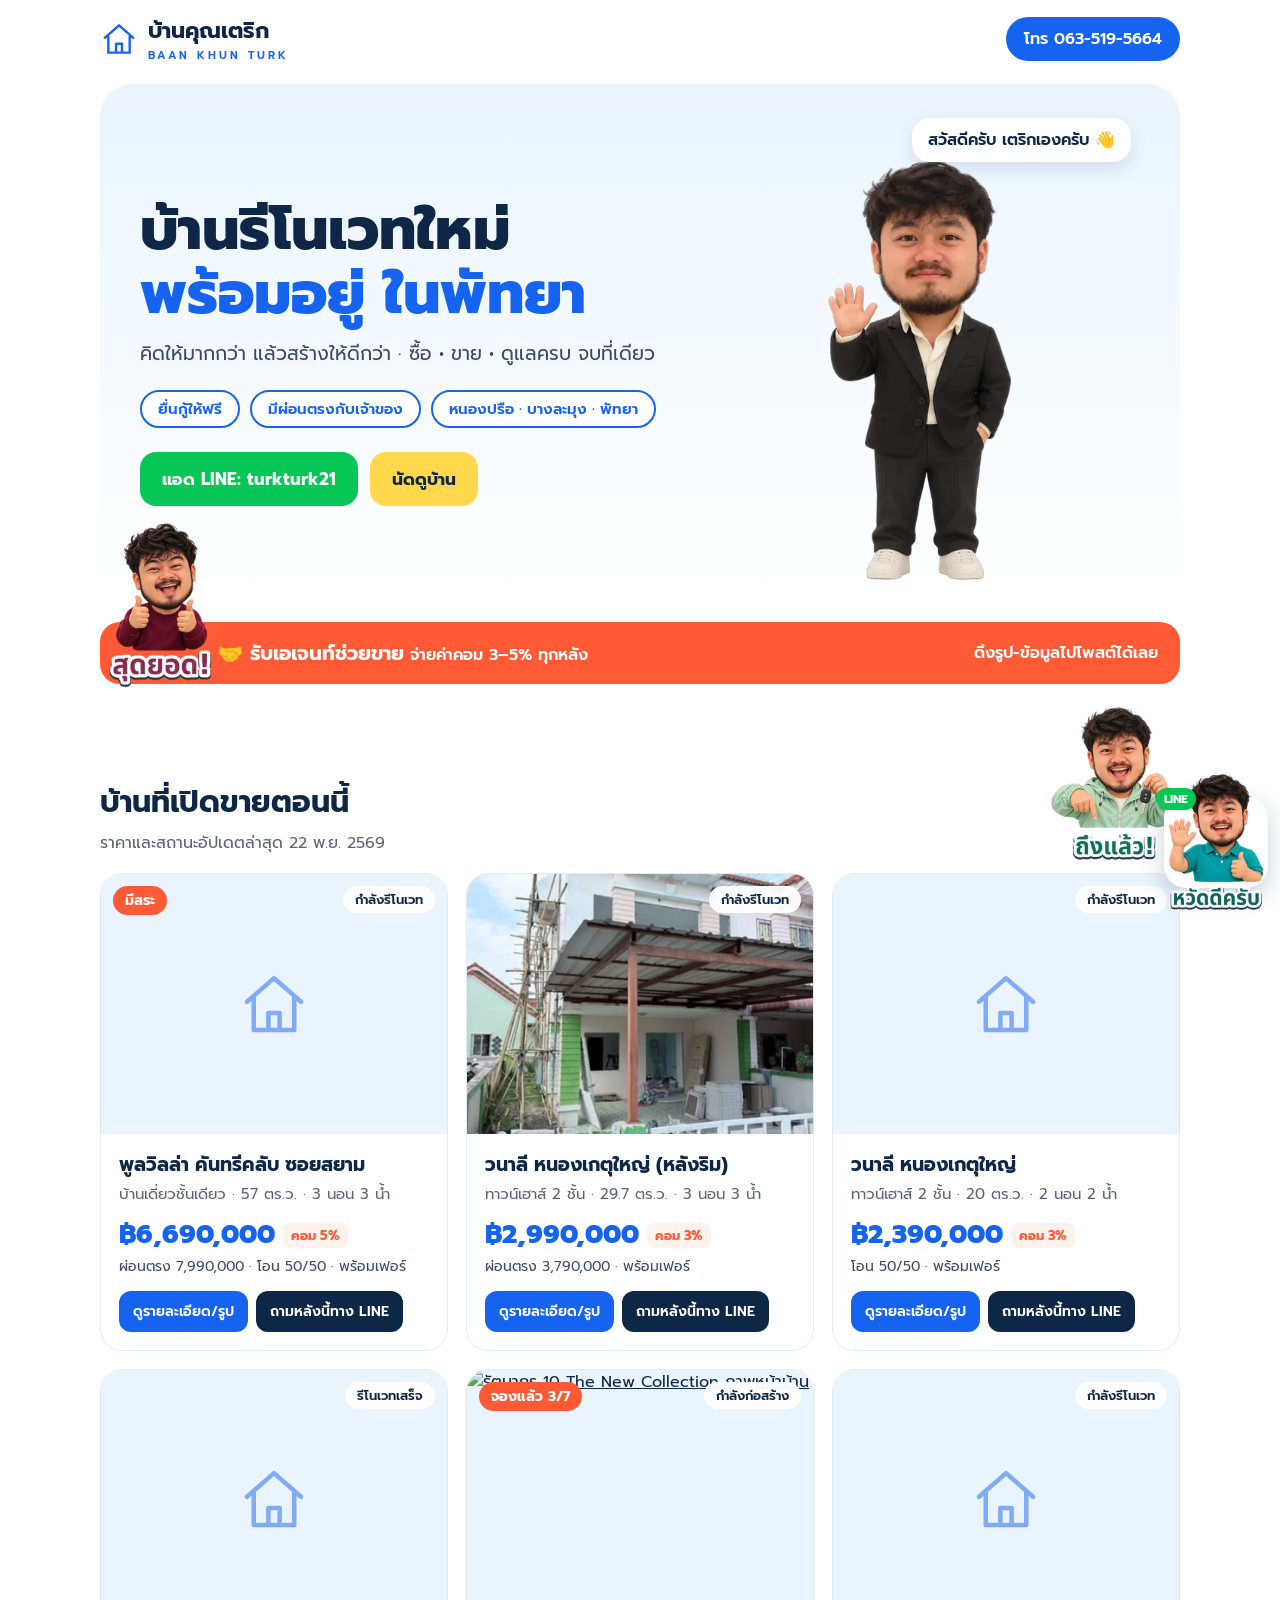
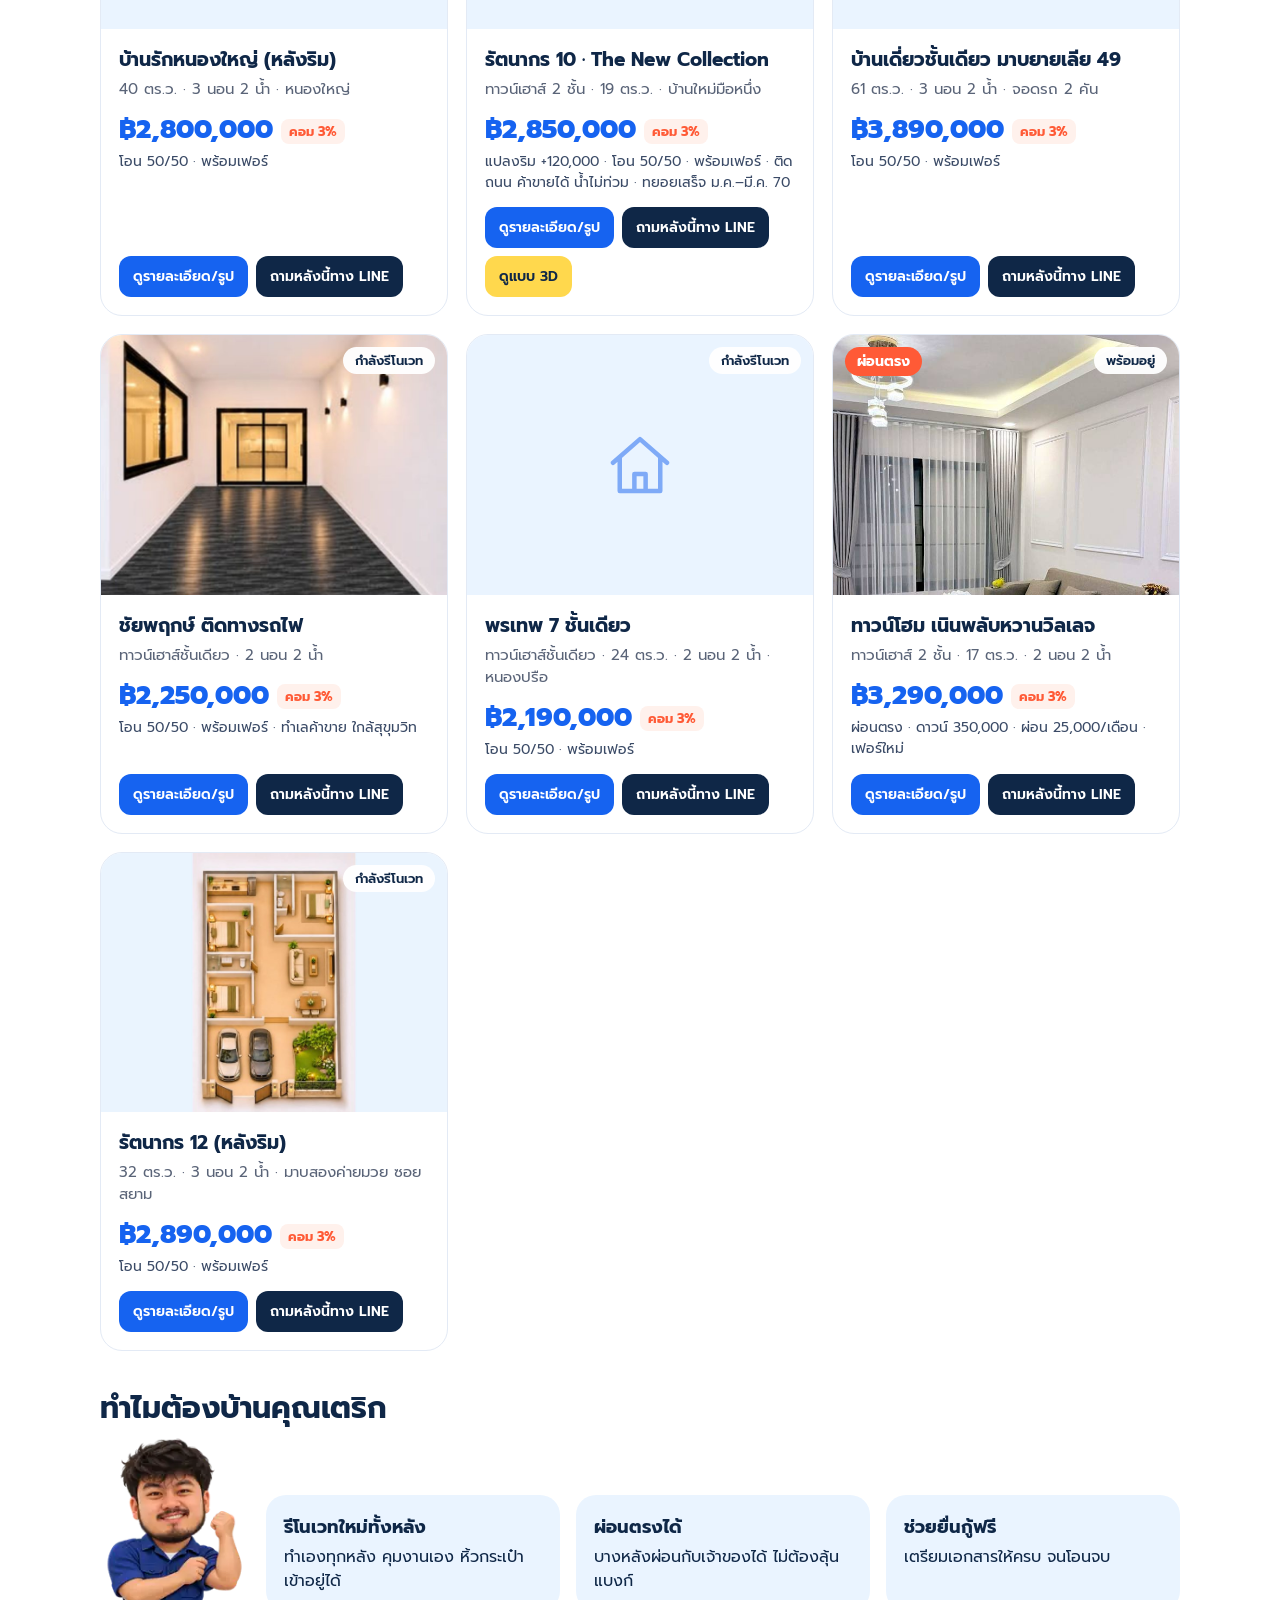
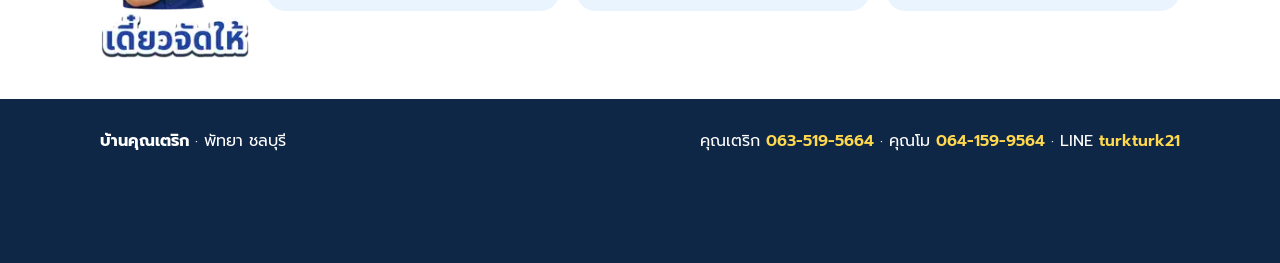
==== index.html @ bec3eb40 "Add files via upload" ====
<!DOCTYPE html>
<html lang="th"><head><meta charset="utf-8"><meta name="viewport" content="width=device-width,initial-scale=1">
<title>บ้านคุณเตริก · บ้านรีโนเวทพร้อมอยู่ พัทยา</title>
<meta name="description" content="บ้านคุณเตริก บ้านรีโนเวทใหม่พร้อมอยู่ พัทยา หนองปรือ บางละมุง รับผ่อนตรงกับเจ้าของ ยื่นกู้ให้ฟรี เอเจนท์คอม 3–5%">
<meta property="og:type" content="website"><meta property="og:site_name" content="บ้านคุณเตริก"><meta property="og:title" content="บ้านคุณเตริก · บ้านรีโนเวทใหม่ พร้อมอยู่ ในพัทยา"><meta property="og:description" content="บ้านรีโนเวทใหม่ พร้อมเฟอร์ หนองปรือ บางละมุง พัทยา · ผ่อนตรงกับเจ้าของได้ · ยื่นกู้ให้ฟรี · เอเจนท์คอม 3–5%"><meta property="og:image" content="https://bankunturk.github.io/og.jpg"><meta property="og:url" content="https://bankunturk.github.io/"><meta name="twitter:card" content="summary_large_image"><link rel="preconnect" href="https://fonts.googleapis.com"><link href="https://fonts.googleapis.com/css2?family=Prompt:wght@400;500;600;700;800&amp;display=swap" rel="stylesheet">
<style>
:root{--blue:#1663F0;--navy:#0F2747;--yellow:#FFD84D;--coral:#FF5A36;--sky:#EAF4FF}
*{box-sizing:border-box}body{margin:0;font-family:Prompt,sans-serif;color:var(--navy);background:#fff}
a{color:inherit}
.wrap{max-width:1120px;margin:0 auto;padding:0 20px}
header.top{display:flex;align-items:center;justify-content:space-between;padding:14px 0;gap:12px}
.logo{display:flex;align-items:center;gap:10px;font-weight:700;font-size:22px;text-decoration:none}.logo svg{width:38px;height:38px;color:var(--blue)}
.logo small{display:block;font-size:11px;letter-spacing:3px;color:var(--blue);font-weight:600}
.call{background:var(--blue);color:#fff;text-decoration:none;padding:10px 18px;border-radius:999px;font-weight:600;white-space:nowrap}
.hero{background:linear-gradient(180deg,var(--sky),#fff);border-radius:32px;display:grid;grid-template-columns:1.1fr .9fr;align-items:center;gap:20px;padding:40px 40px 20px;margin-top:6px;overflow:hidden}
.hero h1{font-size:clamp(34px,5vw,58px);line-height:1.1;margin:0 0 14px;font-weight:800}.hero h1 span{color:var(--blue)}
.hero p.lead{font-size:19px;margin:0 0 22px;color:#3A4A66}
.pills{display:flex;flex-wrap:wrap;gap:10px;margin-bottom:24px}.pills span{background:#fff;border:2px solid var(--blue);color:var(--blue);border-radius:999px;padding:6px 16px;font-weight:600;font-size:15px}
.cta{display:flex;flex-wrap:wrap;gap:12px}
.cta a{text-decoration:none;font-weight:700;border-radius:16px;padding:14px 22px;font-size:17px}
.cta .line{background:#06C755;color:#fff}.cta .tel{background:var(--yellow);color:var(--navy)}
.mascot-box{display:flex;justify-content:center;position:relative;padding-top:36px}
.mascot{height:min(420px,80vw);width:auto;transform-origin:50% 90%;animation:bob 3.2s ease-in-out infinite}
.bubble{position:absolute;z-index:2;top:-6px;right:2%;background:#fff;border-radius:18px;padding:10px 16px;font-weight:600;box-shadow:0 6px 18px rgba(15,39,71,.12)}
@keyframes bob{0%,100%{transform:translateY(0) rotate(0)}50%{transform:translateY(-8px) rotate(-1.5deg)}}
@media (prefers-reduced-motion:reduce){.mascot{animation:none}}
.agent{margin:22px 0;background:var(--coral);color:#fff;border-radius:20px;padding:16px 22px;display:flex;flex-wrap:wrap;gap:10px;justify-content:space-between;align-items:center;font-weight:600}
.agent b{font-size:20px}
h2{font-size:30px;margin:34px 0 6px}.muted{color:#5A6478;margin:0 0 18px}
.grid{display:grid;grid-template-columns:repeat(auto-fill,minmax(260px,1fr));gap:18px}
.card{border:1px solid #E3EAF5;border-radius:22px;overflow:hidden;background:#fff;display:flex;flex-direction:column}
.pic{position:relative;aspect-ratio:4/3;background:var(--sky)}.pic img{width:100%;height:100%;object-fit:cover;display:block}
.ph{width:100%;height:100%;display:flex;align-items:center;justify-content:center;color:var(--blue)}.ph svg{width:72px;opacity:.5}
.tag{position:absolute;left:12px;top:12px;background:var(--coral);color:#fff;font-weight:700;border-radius:999px;padding:4px 12px;font-size:14px}
.st{position:absolute;right:12px;top:12px;background:rgba(255,255,255,.95);font-weight:600;border-radius:999px;padding:4px 12px;font-size:13px}
.body{padding:16px 18px 18px;display:flex;flex-direction:column;flex:1}
.body h3{margin:0 0 4px;font-size:19px}.spec{margin:0;color:#5A6478;font-size:15px}
.price{margin:10px 0 0;font-size:26px;font-weight:800;color:var(--blue)}.sub{margin:2px 0 14px;font-size:14px;color:#3A4A66}
.acts{margin-top:auto;display:flex;gap:8px;flex-wrap:wrap}
.acts a{text-decoration:none;font-weight:600;font-size:14px;border-radius:12px;padding:10px 14px}
.b1{background:var(--navy);color:#fff}.b2{background:var(--yellow);color:var(--navy)}
.why{display:grid;grid-template-columns:repeat(auto-fit,minmax(220px,1fr));gap:16px;margin-top:10px}
.why div{background:var(--sky);border-radius:20px;padding:18px}.why b{display:block;font-size:18px;margin-bottom:4px}
footer{margin:40px 0 0;background:var(--navy);color:#fff;padding:30px 0}footer .wrap{display:flex;flex-wrap:wrap;justify-content:space-between;gap:16px}
footer a{color:var(--yellow);text-decoration:none;font-weight:600}
@media (max-width:760px){.hero{grid-template-columns:1fr;padding:28px 20px 10px;text-align:center}.pills,.cta{justify-content:center}.mascot-box{order:-1}.mascot{height:300px}.bubble{right:0;top:0}.call{padding:8px 14px}}
.stk{display:block;height:auto}
.agent{position:relative;padding-left:118px}.agent .stk{position:absolute;left:8px;bottom:-4px;width:104px}
.h2row{display:flex;align-items:flex-end;justify-content:space-between;gap:12px}.h2row .stk{width:130px;margin-bottom:12px}
.whyrow{display:grid;grid-template-columns:150px 1fr;align-items:center;gap:16px}.whyrow .stk{width:150px}
.buddy{position:fixed;right:12px;bottom:12px;z-index:50;width:104px;height:92px;border-radius:22px;background:#fff;box-shadow:0 8px 24px rgba(15,39,71,.22);display:flex;align-items:center;justify-content:center;text-decoration:none}
.buddy img{position:absolute;width:96px;opacity:0;transform:scale(.6);transition:opacity .3s,transform .35s cubic-bezier(.3,1.6,.5,1)}.buddy img.on{opacity:1;transform:scale(1)}
.buddy::after{content:"LINE";position:absolute;top:-8px;left:-8px;background:#06C755;color:#fff;font-weight:700;font-size:12px;border-radius:999px;padding:2px 8px}
@media (max-width:760px){.agent{padding-left:96px}.agent .stk{width:84px}.h2row .stk{width:92px}.h2row h2{font-size:26px}.whyrow{grid-template-columns:1fr}.whyrow .stk{width:120px;margin:0 auto}.buddy{width:88px;height:78px}.buddy img{width:80px}}
@media (prefers-reduced-motion:reduce){.buddy img{transition:none}}
footer{padding-bottom:110px}
.com{display:inline-block;margin-left:8px;vertical-align:middle;background:#FFF1EC;color:var(--coral);font-size:13px;font-weight:700;border-radius:8px;padding:3px 8px}

.piclink{display:block;color:inherit}.card h3 a{text-decoration:none}.card h3 a:hover{color:var(--blue)}.b3{background:var(--blue);color:#fff}
</style></head>
<body>
<div class="wrap">
<header class="top"><a class="logo" href="#"><svg viewBox="0 0 64 64" aria-hidden="true"><path d="M8 30 L32 9 L56 30 M14 25 V55 H50 V25 M27 55 V40 H37 V55" fill="none" stroke="currentColor" stroke-width="4" stroke-linejoin="round" stroke-linecap="round"></path></svg><span>บ้านคุณเตริก<small>BAAN KHUN TURK</small></span></a><a class="call" href="tel:0635195664">โทร 063-519-5664</a></header>
<section class="hero">
 <div>
  <h1>บ้านรีโนเวทใหม่<br><span>พร้อมอยู่ ในพัทยา</span></h1>
  <p class="lead">คิดให้มากกว่า แล้วสร้างให้ดีกว่า · ซื้อ • ขาย • ดูแลครบ จบที่เดียว</p>
  <div class="pills"><span>ยื่นกู้ให้ฟรี</span><span>มีผ่อนตรงกับเจ้าของ</span><span>หนองปรือ · บางละมุง · พัทยา</span></div>
  <div class="cta"><a class="line" href="https://line.me/ti/p/~turkturk21" target="_blank" rel="noopener">แอด LINE: turkturk21</a><a class="tel" href="tel:0635195664">นัดดูบ้าน</a></div>
 </div>
 <div class="mascot-box"><span class="bubble">สวัสดีครับ เตริกเองครับ 👋</span><img class="mascot" src="turk.webp" alt="น้องเตริก มาสคอตบ้านคุณเตริก โบกมือทักทาย" width="313" height="720"></div>
</section>
<div class="agent"><img class="stk" src="stk15.webp" alt="น้องเตริก ยกนิ้ว สุดยอด"><span><b>🤝 รับเอเจนท์ช่วยขาย</b> จ่ายค่าคอม 3–5% ทุกหลัง</span><span>ดึงรูป-ข้อมูลไปโพสต์ได้เลย</span></div>
<div class="h2row" id="list"><div><h2>บ้านที่เปิดขายตอนนี้</h2><p class="muted">ราคาและสถานะอัปเดตล่าสุด 22 พ.ย. 2569</p></div><img class="stk" src="stk06.webp" alt="น้องเตริก ถือกุญแจบ้าน"></div>
<div class="grid">
<article class="card"><a href="house-poolvilla-siam.html" class="piclink" aria-label="ดูรายละเอียด พูลวิลล่า คันทรีคลับ ซอยสยาม"><div class="pic"><div class="ph"><svg viewBox="0 0 64 64" aria-hidden="true"><path d="M8 30 L32 9 L56 30 M14 25 V55 H50 V25 M27 55 V40 H37 V55" fill="none" stroke="currentColor" stroke-width="4" stroke-linejoin="round" stroke-linecap="round"></path></svg></div><span class="tag">มีสระ</span><span class="st">กำลังรีโนเวท</span></div></a><div class="body"><h3><a href="house-poolvilla-siam.html">พูลวิลล่า คันทรีคลับ ซอยสยาม</a></h3><p class="spec">บ้านเดี่ยวชั้นเดียว · 57 ตร.ว. · 3 นอน 3 น้ำ</p><p class="price">฿6,690,000<span class="com">คอม 5%</span></p><p class="sub">ผ่อนตรง 7,990,000 · โอน 50/50 · พร้อมเฟอร์</p><div class="acts"><a class="b3" href="house-poolvilla-siam.html">ดูรายละเอียด/รูป</a><a class="b1" href="https://line.me/ti/p/~turkturk21" target="_blank" rel="noopener">ถามหลังนี้ทาง LINE</a></div></div></article>
<article class="card"><a href="house-wanali-rim.html" class="piclink" aria-label="ดูรายละเอียด วนาลี หนองเกตุใหญ่ (หลังริม)"><div class="pic"><img src="h-wanali.jpg" alt="วนาลี หลังริม หน้าบ้าน" loading="lazy"><span class="st">กำลังรีโนเวท</span></div></a><div class="body"><h3><a href="house-wanali-rim.html">วนาลี หนองเกตุใหญ่ (หลังริม)</a></h3><p class="spec">ทาวน์เฮาส์ 2 ชั้น · 29.7 ตร.ว. · 3 นอน 3 น้ำ</p><p class="price">฿2,990,000<span class="com">คอม 3%</span></p><p class="sub">ผ่อนตรง 3,790,000 · พร้อมเฟอร์</p><div class="acts"><a class="b3" href="house-wanali-rim.html">ดูรายละเอียด/รูป</a><a class="b1" href="https://line.me/ti/p/~turkturk21" target="_blank" rel="noopener">ถามหลังนี้ทาง LINE</a></div></div></article>
<article class="card"><a href="house-wanali-20.html" class="piclink" aria-label="ดูรายละเอียด วนาลี หนองเกตุใหญ่"><div class="pic"><div class="ph"><svg viewBox="0 0 64 64" aria-hidden="true"><path d="M8 30 L32 9 L56 30 M14 25 V55 H50 V25 M27 55 V40 H37 V55" fill="none" stroke="currentColor" stroke-width="4" stroke-linejoin="round" stroke-linecap="round"></path></svg></div><span class="st">กำลังรีโนเวท</span></div></a><div class="body"><h3><a href="house-wanali-20.html">วนาลี หนองเกตุใหญ่</a></h3><p class="spec">ทาวน์เฮาส์ 2 ชั้น · 20 ตร.ว. · 2 นอน 2 น้ำ</p><p class="price">฿2,390,000<span class="com">คอม 3%</span></p><p class="sub">โอน 50/50 · พร้อมเฟอร์</p><div class="acts"><a class="b3" href="house-wanali-20.html">ดูรายละเอียด/รูป</a><a class="b1" href="https://line.me/ti/p/~turkturk21" target="_blank" rel="noopener">ถามหลังนี้ทาง LINE</a></div></div></article>
<article class="card"><a href="house-raknongyai.html" class="piclink" aria-label="ดูรายละเอียด บ้านรักหนองใหญ่ (หลังริม)"><div class="pic"><div class="ph"><svg viewBox="0 0 64 64" aria-hidden="true"><path d="M8 30 L32 9 L56 30 M14 25 V55 H50 V25 M27 55 V40 H37 V55" fill="none" stroke="currentColor" stroke-width="4" stroke-linejoin="round" stroke-linecap="round"></path></svg></div><span class="st">รีโนเวทเสร็จ</span></div></a><div class="body"><h3><a href="house-raknongyai.html">บ้านรักหนองใหญ่ (หลังริม)</a></h3><p class="spec">40 ตร.ว. · 3 นอน 2 น้ำ · หนองใหญ่</p><p class="price">฿2,800,000<span class="com">คอม 3%</span></p><p class="sub">โอน 50/50 · พร้อมเฟอร์</p><div class="acts"><a class="b3" href="house-raknongyai.html">ดูรายละเอียด/รูป</a><a class="b1" href="https://line.me/ti/p/~turkturk21" target="_blank" rel="noopener">ถามหลังนี้ทาง LINE</a></div></div></article>
<article class="card"><a href="house-rk10.html" class="piclink" aria-label="ดูรายละเอียด รัตนากร 10 · The New Collection"><div class="pic"><img src="https://bankunturk.github.io/-Rk10TheNewCollectionbyTurk/renders/exterior-approved/front.jpg" alt="รัตนากร 10 The New Collection ภาพหน้าบ้าน" loading="lazy"><span class="tag">จองแล้ว 3/7</span><span class="st">กำลังก่อสร้าง</span></div></a><div class="body"><h3><a href="house-rk10.html">รัตนากร 10 · The New Collection</a></h3><p class="spec">ทาวน์เฮาส์ 2 ชั้น · 19 ตร.ว. · บ้านใหม่มือหนึ่ง</p><p class="price">฿2,850,000<span class="com">คอม 3%</span></p><p class="sub">แปลงริม +120,000 · โอน 50/50 · พร้อมเฟอร์ · ติดถนน ค้าขายได้ น้ำไม่ท่วม · ทยอยเสร็จ ม.ค.–มี.ค. 70</p><div class="acts"><a class="b3" href="house-rk10.html">ดูรายละเอียด/รูป</a><a class="b1" href="https://line.me/ti/p/~turkturk21" target="_blank" rel="noopener">ถามหลังนี้ทาง LINE</a><a class="b2" href="https://bankunturk.github.io/-Rk10TheNewCollectionbyTurk/present.html" target="_blank" rel="noopener">ดูแบบ 3D</a></div></div></article>
<article class="card"><a href="house-maab49.html" class="piclink" aria-label="ดูรายละเอียด บ้านเดี่ยวชั้นเดียว มาบยายเลีย 49"><div class="pic"><div class="ph"><svg viewBox="0 0 64 64" aria-hidden="true"><path d="M8 30 L32 9 L56 30 M14 25 V55 H50 V25 M27 55 V40 H37 V55" fill="none" stroke="currentColor" stroke-width="4" stroke-linejoin="round" stroke-linecap="round"></path></svg></div><span class="st">กำลังรีโนเวท</span></div></a><div class="body"><h3><a href="house-maab49.html">บ้านเดี่ยวชั้นเดียว มาบยายเลีย 49</a></h3><p class="spec">61 ตร.ว. · 3 นอน 2 น้ำ · จอดรถ 2 คัน</p><p class="price">฿3,890,000<span class="com">คอม 3%</span></p><p class="sub">โอน 50/50 · พร้อมเฟอร์</p><div class="acts"><a class="b3" href="house-maab49.html">ดูรายละเอียด/รูป</a><a class="b1" href="https://line.me/ti/p/~turkturk21" target="_blank" rel="noopener">ถามหลังนี้ทาง LINE</a></div></div></article>
<article class="card"><a href="house-chaiyaphruek.html" class="piclink" aria-label="ดูรายละเอียด ชัยพฤกษ์ ติดทางรถไฟ"><div class="pic"><img src="h-chai.jpg" alt="ชัยพฤกษ์ ภายในบ้านรีโนเวทใหม่" loading="lazy"><span class="st">กำลังรีโนเวท</span></div></a><div class="body"><h3><a href="house-chaiyaphruek.html">ชัยพฤกษ์ ติดทางรถไฟ</a></h3><p class="spec">ทาวน์เฮาส์ชั้นเดียว · 2 นอน 2 น้ำ</p><p class="price">฿2,250,000<span class="com">คอม 3%</span></p><p class="sub">โอน 50/50 · พร้อมเฟอร์ · ทำเลค้าขาย ใกล้สุขุมวิท</p><div class="acts"><a class="b3" href="house-chaiyaphruek.html">ดูรายละเอียด/รูป</a><a class="b1" href="https://line.me/ti/p/~turkturk21" target="_blank" rel="noopener">ถามหลังนี้ทาง LINE</a></div></div></article>
<article class="card"><a href="house-pornthep7.html" class="piclink" aria-label="ดูรายละเอียด พรเทพ 7 ชั้นเดียว"><div class="pic"><div class="ph"><svg viewBox="0 0 64 64" aria-hidden="true"><path d="M8 30 L32 9 L56 30 M14 25 V55 H50 V25 M27 55 V40 H37 V55" fill="none" stroke="currentColor" stroke-width="4" stroke-linejoin="round" stroke-linecap="round"></path></svg></div><span class="st">กำลังรีโนเวท</span></div></a><div class="body"><h3><a href="house-pornthep7.html">พรเทพ 7 ชั้นเดียว</a></h3><p class="spec">ทาวน์เฮาส์ชั้นเดียว · 24 ตร.ว. · 2 นอน 2 น้ำ · หนองปรือ</p><p class="price">฿2,190,000<span class="com">คอม 3%</span></p><p class="sub">โอน 50/50 · พร้อมเฟอร์</p><div class="acts"><a class="b3" href="house-pornthep7.html">ดูรายละเอียด/รูป</a><a class="b1" href="https://line.me/ti/p/~turkturk21" target="_blank" rel="noopener">ถามหลังนี้ทาง LINE</a></div></div></article>
<article class="card"><a href="house-noenplubwan.html" class="piclink" aria-label="ดูรายละเอียด ทาวน์โฮม เนินพลับหวานวิลเลจ"><div class="pic"><img src="dome.jpg" alt="ทาวน์โฮม เนินพลับหวานวิลเลจ" loading="lazy"><span class="tag">ผ่อนตรง</span><span class="st">พร้อมอยู่</span></div></a><div class="body"><h3><a href="house-noenplubwan.html">ทาวน์โฮม เนินพลับหวานวิลเลจ</a></h3><p class="spec">ทาวน์เฮาส์ 2 ชั้น · 17 ตร.ว. · 2 นอน 2 น้ำ</p><p class="price">฿3,290,000<span class="com">คอม 3%</span></p><p class="sub">ผ่อนตรง · ดาวน์ 350,000 · ผ่อน 25,000/เดือน · เฟอร์ใหม่</p><div class="acts"><a class="b3" href="house-noenplubwan.html">ดูรายละเอียด/รูป</a><a class="b1" href="https://line.me/ti/p/~turkturk21" target="_blank" rel="noopener">ถามหลังนี้ทาง LINE</a></div></div></article>
<article class="card"><a href="house-rk12.html" class="piclink" aria-label="ดูรายละเอียด รัตนากร 12 (หลังริม)"><div class="pic"><img src="h-rk12.jpg" alt="รัตนากร 12 แปลนบ้าน 3D" loading="lazy"><span class="st">กำลังรีโนเวท</span></div></a><div class="body"><h3><a href="house-rk12.html">รัตนากร 12 (หลังริม)</a></h3><p class="spec">32 ตร.ว. · 3 นอน 2 น้ำ · มาบสองค่ายมวย ซอยสยาม</p><p class="price">฿2,890,000<span class="com">คอม 3%</span></p><p class="sub">โอน 50/50 · พร้อมเฟอร์</p><div class="acts"><a class="b3" href="house-rk12.html">ดูรายละเอียด/รูป</a><a class="b1" href="https://line.me/ti/p/~turkturk21" target="_blank" rel="noopener">ถามหลังนี้ทาง LINE</a></div></div></article>
</div>
<h2>ทำไมต้องบ้านคุณเตริก</h2>
<div class="whyrow"><img class="stk" src="stk14.webp" alt="น้องเตริก เดี๋ยวจัดให้"><div class="why"><div><b>รีโนเวทใหม่ทั้งหลัง</b>ทำเองทุกหลัง คุมงานเอง หิ้วกระเป๋าเข้าอยู่ได้</div><div><b>ผ่อนตรงได้</b>บางหลังผ่อนกับเจ้าของได้ ไม่ต้องลุ้นแบงก์</div><div><b>ช่วยยื่นกู้ฟรี</b>เตรียมเอกสารให้ครบ จนโอนจบ</div></div></div>
</div>
<footer><div class="wrap"><span><b>บ้านคุณเตริก</b> · พัทยา ชลบุรี</span><span>คุณเตริก <a href="tel:0635195664">063-519-5664</a> · คุณโม <a href="tel:0641599564">064-159-9564</a> · LINE <a href="https://line.me/ti/p/~turkturk21" target="_blank" rel="noopener">turkturk21</a></span></div></footer>
<a class="buddy" href="https://line.me/ti/p/~turkturk21" target="_blank" rel="noopener" aria-label="แชท LINE กับคุณเตริก"><img class="on" src="stk01.webp" alt=""><img src="stk02.webp" alt=""><img src="stk09.webp" alt=""><img src="stk03.webp" alt=""></a>
<script>(()=>{const im=[...document.querySelectorAll('.buddy img')];let i=0;if(matchMedia('(prefers-reduced-motion:reduce)').matches)return;setInterval(()=>{im[i].classList.remove('on');i=(i+1)%im.length;im[i].classList.add('on')},3200)})();</script>
</body></html>
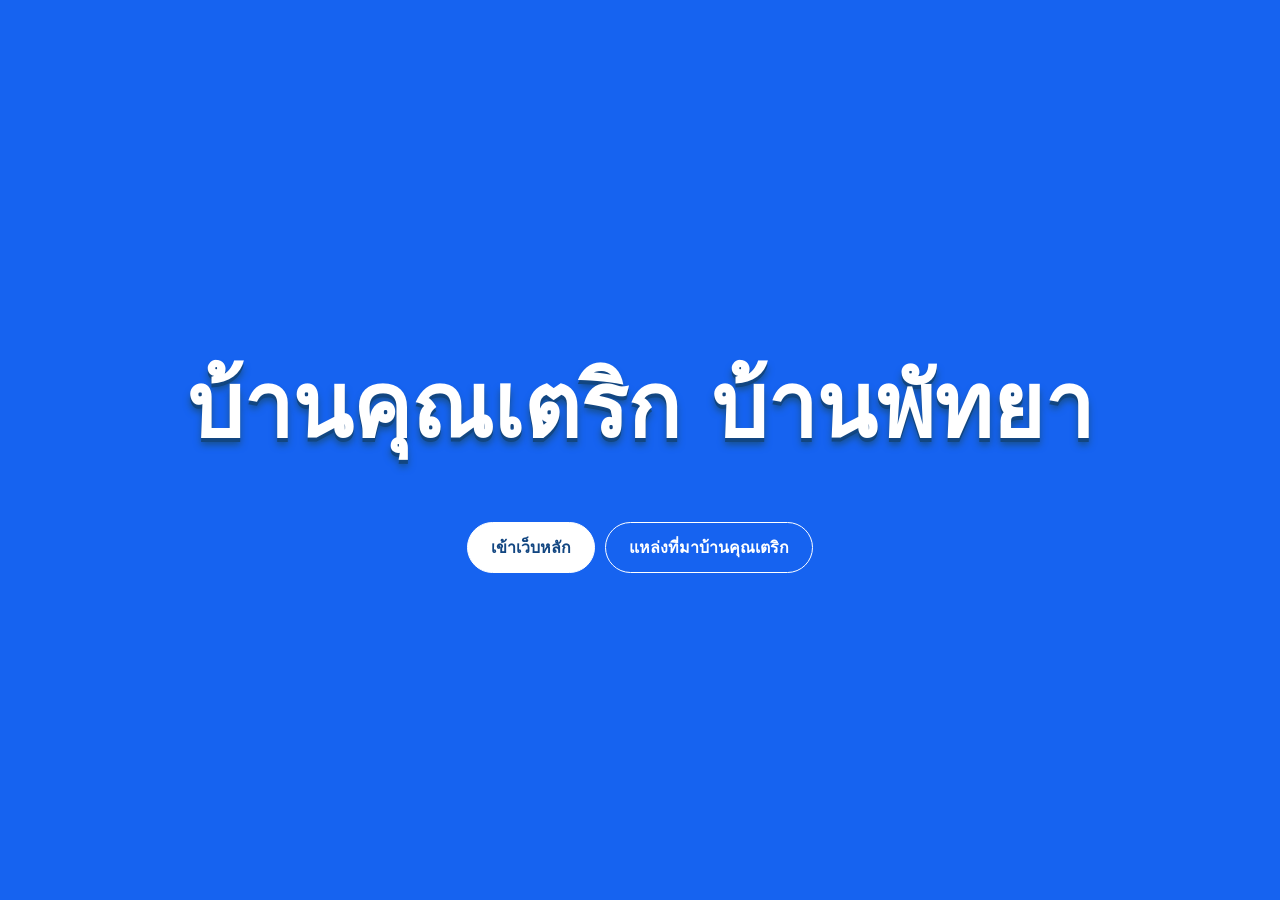
==== commit 1086dc77: "Add files via upload" ====
--- a/index.html
+++ b/index.html
@@ -1,93 +1 @@
-<!DOCTYPE html>
-<html lang="th"><head><meta charset="utf-8"><meta name="viewport" content="width=device-width,initial-scale=1">
-<title>บ้านคุณเตริก · บ้านรีโนเวทพร้อมอยู่ พัทยา</title>
-<meta name="description" content="บ้านคุณเตริก บ้านรีโนเวทใหม่พร้อมอยู่ พัทยา หนองปรือ บางละมุง รับผ่อนตรงกับเจ้าของ ยื่นกู้ให้ฟรี เอเจนท์คอม 3–5%">
-<meta property="og:type" content="website"><meta property="og:site_name" content="บ้านคุณเตริก"><meta property="og:title" content="บ้านคุณเตริก · บ้านรีโนเวทใหม่ พร้อมอยู่ ในพัทยา"><meta property="og:description" content="บ้านรีโนเวทใหม่ พร้อมเฟอร์ หนองปรือ บางละมุง พัทยา · ผ่อนตรงกับเจ้าของได้ · ยื่นกู้ให้ฟรี · เอเจนท์คอม 3–5%"><meta property="og:image" content="https://bankunturk.github.io/og.jpg"><meta property="og:url" content="https://bankunturk.github.io/"><meta name="twitter:card" content="summary_large_image"><link rel="preconnect" href="https://fonts.googleapis.com"><link href="https://fonts.googleapis.com/css2?family=Prompt:wght@400;500;600;700;800&amp;display=swap" rel="stylesheet">
-<style>
-:root{--blue:#1663F0;--navy:#0F2747;--yellow:#FFD84D;--coral:#FF5A36;--sky:#EAF4FF}
-*{box-sizing:border-box}body{margin:0;font-family:Prompt,sans-serif;color:var(--navy);background:#fff}
-a{color:inherit}
-.wrap{max-width:1120px;margin:0 auto;padding:0 20px}
-header.top{display:flex;align-items:center;justify-content:space-between;padding:14px 0;gap:12px}
-.logo{display:flex;align-items:center;gap:10px;font-weight:700;font-size:22px;text-decoration:none}.logo svg{width:38px;height:38px;color:var(--blue)}
-.logo small{display:block;font-size:11px;letter-spacing:3px;color:var(--blue);font-weight:600}
-.call{background:var(--blue);color:#fff;text-decoration:none;padding:10px 18px;border-radius:999px;font-weight:600;white-space:nowrap}
-.hero{background:linear-gradient(180deg,var(--sky),#fff);border-radius:32px;display:grid;grid-template-columns:1.1fr .9fr;align-items:center;gap:20px;padding:40px 40px 20px;margin-top:6px;overflow:hidden}
-.hero h1{font-size:clamp(34px,5vw,58px);line-height:1.1;margin:0 0 14px;font-weight:800}.hero h1 span{color:var(--blue)}
-.hero p.lead{font-size:19px;margin:0 0 22px;color:#3A4A66}
-.pills{display:flex;flex-wrap:wrap;gap:10px;margin-bottom:24px}.pills span{background:#fff;border:2px solid var(--blue);color:var(--blue);border-radius:999px;padding:6px 16px;font-weight:600;font-size:15px}
-.cta{display:flex;flex-wrap:wrap;gap:12px}
-.cta a{text-decoration:none;font-weight:700;border-radius:16px;padding:14px 22px;font-size:17px}
-.cta .line{background:#06C755;color:#fff}.cta .tel{background:var(--yellow);color:var(--navy)}
-.mascot-box{display:flex;justify-content:center;position:relative;padding-top:36px}
-.mascot{height:min(420px,80vw);width:auto;transform-origin:50% 90%;animation:bob 3.2s ease-in-out infinite}
-.bubble{position:absolute;z-index:2;top:-6px;right:2%;background:#fff;border-radius:18px;padding:10px 16px;font-weight:600;box-shadow:0 6px 18px rgba(15,39,71,.12)}
-@keyframes bob{0%,100%{transform:translateY(0) rotate(0)}50%{transform:translateY(-8px) rotate(-1.5deg)}}
-@media (prefers-reduced-motion:reduce){.mascot{animation:none}}
-.agent{margin:22px 0;background:var(--coral);color:#fff;border-radius:20px;padding:16px 22px;display:flex;flex-wrap:wrap;gap:10px;justify-content:space-between;align-items:center;font-weight:600}
-.agent b{font-size:20px}
-h2{font-size:30px;margin:34px 0 6px}.muted{color:#5A6478;margin:0 0 18px}
-.grid{display:grid;grid-template-columns:repeat(auto-fill,minmax(260px,1fr));gap:18px}
-.card{border:1px solid #E3EAF5;border-radius:22px;overflow:hidden;background:#fff;display:flex;flex-direction:column}
-.pic{position:relative;aspect-ratio:4/3;background:var(--sky)}.pic img{width:100%;height:100%;object-fit:cover;display:block}
-.ph{width:100%;height:100%;display:flex;align-items:center;justify-content:center;color:var(--blue)}.ph svg{width:72px;opacity:.5}
-.tag{position:absolute;left:12px;top:12px;background:var(--coral);color:#fff;font-weight:700;border-radius:999px;padding:4px 12px;font-size:14px}
-.st{position:absolute;right:12px;top:12px;background:rgba(255,255,255,.95);font-weight:600;border-radius:999px;padding:4px 12px;font-size:13px}
-.body{padding:16px 18px 18px;display:flex;flex-direction:column;flex:1}
-.body h3{margin:0 0 4px;font-size:19px}.spec{margin:0;color:#5A6478;font-size:15px}
-.price{margin:10px 0 0;font-size:26px;font-weight:800;color:var(--blue)}.sub{margin:2px 0 14px;font-size:14px;color:#3A4A66}
-.acts{margin-top:auto;display:flex;gap:8px;flex-wrap:wrap}
-.acts a{text-decoration:none;font-weight:600;font-size:14px;border-radius:12px;padding:10px 14px}
-.b1{background:var(--navy);color:#fff}.b2{background:var(--yellow);color:var(--navy)}
-.why{display:grid;grid-template-columns:repeat(auto-fit,minmax(220px,1fr));gap:16px;margin-top:10px}
-.why div{background:var(--sky);border-radius:20px;padding:18px}.why b{display:block;font-size:18px;margin-bottom:4px}
-footer{margin:40px 0 0;background:var(--navy);color:#fff;padding:30px 0}footer .wrap{display:flex;flex-wrap:wrap;justify-content:space-between;gap:16px}
-footer a{color:var(--yellow);text-decoration:none;font-weight:600}
-@media (max-width:760px){.hero{grid-template-columns:1fr;padding:28px 20px 10px;text-align:center}.pills,.cta{justify-content:center}.mascot-box{order:-1}.mascot{height:300px}.bubble{right:0;top:0}.call{padding:8px 14px}}
-.stk{display:block;height:auto}
-.agent{position:relative;padding-left:118px}.agent .stk{position:absolute;left:8px;bottom:-4px;width:104px}
-.h2row{display:flex;align-items:flex-end;justify-content:space-between;gap:12px}.h2row .stk{width:130px;margin-bottom:12px}
-.whyrow{display:grid;grid-template-columns:150px 1fr;align-items:center;gap:16px}.whyrow .stk{width:150px}
-.buddy{position:fixed;right:12px;bottom:12px;z-index:50;width:104px;height:92px;border-radius:22px;background:#fff;box-shadow:0 8px 24px rgba(15,39,71,.22);display:flex;align-items:center;justify-content:center;text-decoration:none}
-.buddy img{position:absolute;width:96px;opacity:0;transform:scale(.6);transition:opacity .3s,transform .35s cubic-bezier(.3,1.6,.5,1)}.buddy img.on{opacity:1;transform:scale(1)}
-.buddy::after{content:"LINE";position:absolute;top:-8px;left:-8px;background:#06C755;color:#fff;font-weight:700;font-size:12px;border-radius:999px;padding:2px 8px}
-@media (max-width:760px){.agent{padding-left:96px}.agent .stk{width:84px}.h2row .stk{width:92px}.h2row h2{font-size:26px}.whyrow{grid-template-columns:1fr}.whyrow .stk{width:120px;margin:0 auto}.buddy{width:88px;height:78px}.buddy img{width:80px}}
-@media (prefers-reduced-motion:reduce){.buddy img{transition:none}}
-footer{padding-bottom:110px}
-.com{display:inline-block;margin-left:8px;vertical-align:middle;background:#FFF1EC;color:var(--coral);font-size:13px;font-weight:700;border-radius:8px;padding:3px 8px}
-
-.piclink{display:block;color:inherit}.card h3 a{text-decoration:none}.card h3 a:hover{color:var(--blue)}.b3{background:var(--blue);color:#fff}
-</style></head>
-<body>
-<div class="wrap">
-<header class="top"><a class="logo" href="#"><svg viewBox="0 0 64 64" aria-hidden="true"><path d="M8 30 L32 9 L56 30 M14 25 V55 H50 V25 M27 55 V40 H37 V55" fill="none" stroke="currentColor" stroke-width="4" stroke-linejoin="round" stroke-linecap="round"></path></svg><span>บ้านคุณเตริก<small>BAAN KHUN TURK</small></span></a><a class="call" href="tel:0635195664">โทร 063-519-5664</a></header>
-<section class="hero">
- <div>
-  <h1>บ้านรีโนเวทใหม่<br><span>พร้อมอยู่ ในพัทยา</span></h1>
-  <p class="lead">คิดให้มากกว่า แล้วสร้างให้ดีกว่า · ซื้อ • ขาย • ดูแลครบ จบที่เดียว</p>
-  <div class="pills"><span>ยื่นกู้ให้ฟรี</span><span>มีผ่อนตรงกับเจ้าของ</span><span>หนองปรือ · บางละมุง · พัทยา</span></div>
-  <div class="cta"><a class="line" href="https://line.me/ti/p/~turkturk21" target="_blank" rel="noopener">แอด LINE: turkturk21</a><a class="tel" href="tel:0635195664">นัดดูบ้าน</a></div>
- </div>
- <div class="mascot-box"><span class="bubble">สวัสดีครับ เตริกเองครับ 👋</span><img class="mascot" src="turk.webp" alt="น้องเตริก มาสคอตบ้านคุณเตริก โบกมือทักทาย" width="313" height="720"></div>
-</section>
-<div class="agent"><img class="stk" src="stk15.webp" alt="น้องเตริก ยกนิ้ว สุดยอด"><span><b>🤝 รับเอเจนท์ช่วยขาย</b> จ่ายค่าคอม 3–5% ทุกหลัง</span><span>ดึงรูป-ข้อมูลไปโพสต์ได้เลย</span></div>
-<div class="h2row" id="list"><div><h2>บ้านที่เปิดขายตอนนี้</h2><p class="muted">ราคาและสถานะอัปเดตล่าสุด 22 พ.ย. 2569</p></div><img class="stk" src="stk06.webp" alt="น้องเตริก ถือกุญแจบ้าน"></div>
-<div class="grid">
-<article class="card"><a href="house-poolvilla-siam.html" class="piclink" aria-label="ดูรายละเอียด พูลวิลล่า คันทรีคลับ ซอยสยาม"><div class="pic"><div class="ph"><svg viewBox="0 0 64 64" aria-hidden="true"><path d="M8 30 L32 9 L56 30 M14 25 V55 H50 V25 M27 55 V40 H37 V55" fill="none" stroke="currentColor" stroke-width="4" stroke-linejoin="round" stroke-linecap="round"></path></svg></div><span class="tag">มีสระ</span><span class="st">กำลังรีโนเวท</span></div></a><div class="body"><h3><a href="house-poolvilla-siam.html">พูลวิลล่า คันทรีคลับ ซอยสยาม</a></h3><p class="spec">บ้านเดี่ยวชั้นเดียว · 57 ตร.ว. · 3 นอน 3 น้ำ</p><p class="price">฿6,690,000<span class="com">คอม 5%</span></p><p class="sub">ผ่อนตรง 7,990,000 · โอน 50/50 · พร้อมเฟอร์</p><div class="acts"><a class="b3" href="house-poolvilla-siam.html">ดูรายละเอียด/รูป</a><a class="b1" href="https://line.me/ti/p/~turkturk21" target="_blank" rel="noopener">ถามหลังนี้ทาง LINE</a></div></div></article>
-<article class="card"><a href="house-wanali-rim.html" class="piclink" aria-label="ดูรายละเอียด วนาลี หนองเกตุใหญ่ (หลังริม)"><div class="pic"><img src="h-wanali.jpg" alt="วนาลี หลังริม หน้าบ้าน" loading="lazy"><span class="st">กำลังรีโนเวท</span></div></a><div class="body"><h3><a href="house-wanali-rim.html">วนาลี หนองเกตุใหญ่ (หลังริม)</a></h3><p class="spec">ทาวน์เฮาส์ 2 ชั้น · 29.7 ตร.ว. · 3 นอน 3 น้ำ</p><p class="price">฿2,990,000<span class="com">คอม 3%</span></p><p class="sub">ผ่อนตรง 3,790,000 · พร้อมเฟอร์</p><div class="acts"><a class="b3" href="house-wanali-rim.html">ดูรายละเอียด/รูป</a><a class="b1" href="https://line.me/ti/p/~turkturk21" target="_blank" rel="noopener">ถามหลังนี้ทาง LINE</a></div></div></article>
-<article class="card"><a href="house-wanali-20.html" class="piclink" aria-label="ดูรายละเอียด วนาลี หนองเกตุใหญ่"><div class="pic"><div class="ph"><svg viewBox="0 0 64 64" aria-hidden="true"><path d="M8 30 L32 9 L56 30 M14 25 V55 H50 V25 M27 55 V40 H37 V55" fill="none" stroke="currentColor" stroke-width="4" stroke-linejoin="round" stroke-linecap="round"></path></svg></div><span class="st">กำลังรีโนเวท</span></div></a><div class="body"><h3><a href="house-wanali-20.html">วนาลี หนองเกตุใหญ่</a></h3><p class="spec">ทาวน์เฮาส์ 2 ชั้น · 20 ตร.ว. · 2 นอน 2 น้ำ</p><p class="price">฿2,390,000<span class="com">คอม 3%</span></p><p class="sub">โอน 50/50 · พร้อมเฟอร์</p><div class="acts"><a class="b3" href="house-wanali-20.html">ดูรายละเอียด/รูป</a><a class="b1" href="https://line.me/ti/p/~turkturk21" target="_blank" rel="noopener">ถามหลังนี้ทาง LINE</a></div></div></article>
-<article class="card"><a href="house-raknongyai.html" class="piclink" aria-label="ดูรายละเอียด บ้านรักหนองใหญ่ (หลังริม)"><div class="pic"><div class="ph"><svg viewBox="0 0 64 64" aria-hidden="true"><path d="M8 30 L32 9 L56 30 M14 25 V55 H50 V25 M27 55 V40 H37 V55" fill="none" stroke="currentColor" stroke-width="4" stroke-linejoin="round" stroke-linecap="round"></path></svg></div><span class="st">รีโนเวทเสร็จ</span></div></a><div class="body"><h3><a href="house-raknongyai.html">บ้านรักหนองใหญ่ (หลังริม)</a></h3><p class="spec">40 ตร.ว. · 3 นอน 2 น้ำ · หนองใหญ่</p><p class="price">฿2,800,000<span class="com">คอม 3%</span></p><p class="sub">โอน 50/50 · พร้อมเฟอร์</p><div class="acts"><a class="b3" href="house-raknongyai.html">ดูรายละเอียด/รูป</a><a class="b1" href="https://line.me/ti/p/~turkturk21" target="_blank" rel="noopener">ถามหลังนี้ทาง LINE</a></div></div></article>
-<article class="card"><a href="house-rk10.html" class="piclink" aria-label="ดูรายละเอียด รัตนากร 10 · The New Collection"><div class="pic"><img src="https://bankunturk.github.io/-Rk10TheNewCollectionbyTurk/renders/exterior-approved/front.jpg" alt="รัตนากร 10 The New Collection ภาพหน้าบ้าน" loading="lazy"><span class="tag">จองแล้ว 3/7</span><span class="st">กำลังก่อสร้าง</span></div></a><div class="body"><h3><a href="house-rk10.html">รัตนากร 10 · The New Collection</a></h3><p class="spec">ทาวน์เฮาส์ 2 ชั้น · 19 ตร.ว. · บ้านใหม่มือหนึ่ง</p><p class="price">฿2,850,000<span class="com">คอม 3%</span></p><p class="sub">แปลงริม +120,000 · โอน 50/50 · พร้อมเฟอร์ · ติดถนน ค้าขายได้ น้ำไม่ท่วม · ทยอยเสร็จ ม.ค.–มี.ค. 70</p><div class="acts"><a class="b3" href="house-rk10.html">ดูรายละเอียด/รูป</a><a class="b1" href="https://line.me/ti/p/~turkturk21" target="_blank" rel="noopener">ถามหลังนี้ทาง LINE</a><a class="b2" href="https://bankunturk.github.io/-Rk10TheNewCollectionbyTurk/present.html" target="_blank" rel="noopener">ดูแบบ 3D</a></div></div></article>
-<article class="card"><a href="house-maab49.html" class="piclink" aria-label="ดูรายละเอียด บ้านเดี่ยวชั้นเดียว มาบยายเลีย 49"><div class="pic"><div class="ph"><svg viewBox="0 0 64 64" aria-hidden="true"><path d="M8 30 L32 9 L56 30 M14 25 V55 H50 V25 M27 55 V40 H37 V55" fill="none" stroke="currentColor" stroke-width="4" stroke-linejoin="round" stroke-linecap="round"></path></svg></div><span class="st">กำลังรีโนเวท</span></div></a><div class="body"><h3><a href="house-maab49.html">บ้านเดี่ยวชั้นเดียว มาบยายเลีย 49</a></h3><p class="spec">61 ตร.ว. · 3 นอน 2 น้ำ · จอดรถ 2 คัน</p><p class="price">฿3,890,000<span class="com">คอม 3%</span></p><p class="sub">โอน 50/50 · พร้อมเฟอร์</p><div class="acts"><a class="b3" href="house-maab49.html">ดูรายละเอียด/รูป</a><a class="b1" href="https://line.me/ti/p/~turkturk21" target="_blank" rel="noopener">ถามหลังนี้ทาง LINE</a></div></div></article>
-<article class="card"><a href="house-chaiyaphruek.html" class="piclink" aria-label="ดูรายละเอียด ชัยพฤกษ์ ติดทางรถไฟ"><div class="pic"><img src="h-chai.jpg" alt="ชัยพฤกษ์ ภายในบ้านรีโนเวทใหม่" loading="lazy"><span class="st">กำลังรีโนเวท</span></div></a><div class="body"><h3><a href="house-chaiyaphruek.html">ชัยพฤกษ์ ติดทางรถไฟ</a></h3><p class="spec">ทาวน์เฮาส์ชั้นเดียว · 2 นอน 2 น้ำ</p><p class="price">฿2,250,000<span class="com">คอม 3%</span></p><p class="sub">โอน 50/50 · พร้อมเฟอร์ · ทำเลค้าขาย ใกล้สุขุมวิท</p><div class="acts"><a class="b3" href="house-chaiyaphruek.html">ดูรายละเอียด/รูป</a><a class="b1" href="https://line.me/ti/p/~turkturk21" target="_blank" rel="noopener">ถามหลังนี้ทาง LINE</a></div></div></article>
-<article class="card"><a href="house-pornthep7.html" class="piclink" aria-label="ดูรายละเอียด พรเทพ 7 ชั้นเดียว"><div class="pic"><div class="ph"><svg viewBox="0 0 64 64" aria-hidden="true"><path d="M8 30 L32 9 L56 30 M14 25 V55 H50 V25 M27 55 V40 H37 V55" fill="none" stroke="currentColor" stroke-width="4" stroke-linejoin="round" stroke-linecap="round"></path></svg></div><span class="st">กำลังรีโนเวท</span></div></a><div class="body"><h3><a href="house-pornthep7.html">พรเทพ 7 ชั้นเดียว</a></h3><p class="spec">ทาวน์เฮาส์ชั้นเดียว · 24 ตร.ว. · 2 นอน 2 น้ำ · หนองปรือ</p><p class="price">฿2,190,000<span class="com">คอม 3%</span></p><p class="sub">โอน 50/50 · พร้อมเฟอร์</p><div class="acts"><a class="b3" href="house-pornthep7.html">ดูรายละเอียด/รูป</a><a class="b1" href="https://line.me/ti/p/~turkturk21" target="_blank" rel="noopener">ถามหลังนี้ทาง LINE</a></div></div></article>
-<article class="card"><a href="house-noenplubwan.html" class="piclink" aria-label="ดูรายละเอียด ทาวน์โฮม เนินพลับหวานวิลเลจ"><div class="pic"><img src="dome.jpg" alt="ทาวน์โฮม เนินพลับหวานวิลเลจ" loading="lazy"><span class="tag">ผ่อนตรง</span><span class="st">พร้อมอยู่</span></div></a><div class="body"><h3><a href="house-noenplubwan.html">ทาวน์โฮม เนินพลับหวานวิลเลจ</a></h3><p class="spec">ทาวน์เฮาส์ 2 ชั้น · 17 ตร.ว. · 2 นอน 2 น้ำ</p><p class="price">฿3,290,000<span class="com">คอม 3%</span></p><p class="sub">ผ่อนตรง · ดาวน์ 350,000 · ผ่อน 25,000/เดือน · เฟอร์ใหม่</p><div class="acts"><a class="b3" href="house-noenplubwan.html">ดูรายละเอียด/รูป</a><a class="b1" href="https://line.me/ti/p/~turkturk21" target="_blank" rel="noopener">ถามหลังนี้ทาง LINE</a></div></div></article>
-<article class="card"><a href="house-rk12.html" class="piclink" aria-label="ดูรายละเอียด รัตนากร 12 (หลังริม)"><div class="pic"><img src="h-rk12.jpg" alt="รัตนากร 12 แปลนบ้าน 3D" loading="lazy"><span class="st">กำลังรีโนเวท</span></div></a><div class="body"><h3><a href="house-rk12.html">รัตนากร 12 (หลังริม)</a></h3><p class="spec">32 ตร.ว. · 3 นอน 2 น้ำ · มาบสองค่ายมวย ซอยสยาม</p><p class="price">฿2,890,000<span class="com">คอม 3%</span></p><p class="sub">โอน 50/50 · พร้อมเฟอร์</p><div class="acts"><a class="b3" href="house-rk12.html">ดูรายละเอียด/รูป</a><a class="b1" href="https://line.me/ti/p/~turkturk21" target="_blank" rel="noopener">ถามหลังนี้ทาง LINE</a></div></div></article>
-</div>
-<h2>ทำไมต้องบ้านคุณเตริก</h2>
-<div class="whyrow"><img class="stk" src="stk14.webp" alt="น้องเตริก เดี๋ยวจัดให้"><div class="why"><div><b>รีโนเวทใหม่ทั้งหลัง</b>ทำเองทุกหลัง คุมงานเอง หิ้วกระเป๋าเข้าอยู่ได้</div><div><b>ผ่อนตรงได้</b>บางหลังผ่อนกับเจ้าของได้ ไม่ต้องลุ้นแบงก์</div><div><b>ช่วยยื่นกู้ฟรี</b>เตรียมเอกสารให้ครบ จนโอนจบ</div></div></div>
-</div>
-<footer><div class="wrap"><span><b>บ้านคุณเตริก</b> · พัทยา ชลบุรี</span><span>คุณเตริก <a href="tel:0635195664">063-519-5664</a> · คุณโม <a href="tel:0641599564">064-159-9564</a> · LINE <a href="https://line.me/ti/p/~turkturk21" target="_blank" rel="noopener">turkturk21</a></span></div></footer>
-<a class="buddy" href="https://line.me/ti/p/~turkturk21" target="_blank" rel="noopener" aria-label="แชท LINE กับคุณเตริก"><img class="on" src="stk01.webp" alt=""><img src="stk02.webp" alt=""><img src="stk09.webp" alt=""><img src="stk03.webp" alt=""></a>
-<script>(()=>{const im=[...document.querySelectorAll('.buddy img')];let i=0;if(matchMedia('(prefers-reduced-motion:reduce)').matches)return;setInterval(()=>{im[i].classList.remove('on');i=(i+1)%im.length;im[i].classList.add('on')},3200)})();</script>
-</body></html>+<!doctype html><html lang="th"><meta charset="utf-8"><meta name="viewport" content="width=device-width,initial-scale=1"><title>บ้านคุณเตริก · ยินดีต้อนรับ</title><meta name="description" content="บ้านคุณเตริก บ้านรีโนเวทและบ้านใหม่ พัทยา หนองปรือ บางละมุง ผ่อนตรงกับเจ้าของได้ ยื่นกู้ฟรี"><meta property="og:type" content="website"><meta property="og:site_name" content="บ้านคุณเตริก"><meta property="og:title" content="บ้านคุณเตริก · บ้านรีโนเวทใหม่ พร้อมอยู่ ในพัทยา"><meta property="og:description" content="บ้านรีโนเวทใหม่ พร้อมเฟอร์ หนองปรือ บางละมุง พัทยา · ผ่อนตรงกับเจ้าของได้ · ยื่นกู้ให้ฟรี · เอเจนท์คอม 3–5%"><meta property="og:image" content="https://bankunturk.github.io/og.jpg"><meta property="og:url" content="https://bankunturk.github.io/"><meta name="twitter:card" content="summary_large_image"><link rel="stylesheet" href="welcome.css?v=5"><script>if(['#list','#agents','#contact'].includes(location.hash))location.replace('homes.html'+location.hash)</script><main class="welcome"><div class="stage" aria-hidden="true"><div class="turk"><img id="portrait" src="turk.webp" alt=""><canvas id="motion" width="283" height="560" hidden></canvas></div></div><section class="greeting"><h1>บ้านคุณเตริก</h1><p>คิดให้มากกว่า แล้วสร้างให้ดีกว่า</p><nav><a class="primary" href="homes.html">เข้าเว็บหลัก</a><a href="story.html">แหล่งที่มาบ้านคุณเตริก</a></nav></section><div class="wash" aria-hidden="true"></div><section class="closing"><h2 class="brand-dance"><span>บ้านคุณเตริก</span> <span>บ้านพัทยา</span></h2><nav aria-label="ไปต่อ"><a class="primary" href="homes.html">เข้าเว็บหลัก</a><a href="story.html">แหล่งที่มาบ้านคุณเตริก</a></nav></section></main><script src="welcome-motion.js?v=3"></script></html>
--- a/welcome.css
+++ b/welcome.css
@@ -0,0 +1,28 @@
+*{box-sizing:border-box}body{margin:0;color:#12334b;font-family:system-ui,sans-serif;background:#f9f8f4}.welcome{min-height:100svh;display:flex;flex-direction:column;align-items:center;justify-content:center;padding:18px 18px max(28px,env(safe-area-inset-bottom));background:radial-gradient(ellipse at 50% 37%,#fff 0,#f2f8fb 42%,#daebf2 100%);text-align:center}.stage{height:clamp(220px,52svh,540px);position:relative;display:flex;justify-content:center}.turk{height:100%;aspect-ratio:243/560;position:relative;filter:drop-shadow(0 8px 6px #20374821)}.turk img{position:absolute;inset:0;width:100%;height:100%}.turk canvas{position:absolute;top:0;left:-8.23%;width:116.46%;height:100%}.turk [hidden]{display:none}.heart,.house{position:absolute;top:0;left:0;font:normal clamp(36px,7svh,72px)/1 system-ui;pointer-events:none;opacity:0}.house{left:14%;top:22%;opacity:1;transform:translate(-50%,-50%)}.playing .heart{animation:pocket-heart 3.8s both}.playing .house{animation:palm-house 3.8s both}.playing{animation:lean 3.8s both;transform-origin:50% 98%}@keyframes lean{0%,100%{transform:none}30%{transform:rotate(2deg) scaleY(.985)}66%{transform:rotate(-2deg)}}@keyframes pocket-heart{0%,23%{left:76%;top:47%;opacity:0;transform:translate(-50%,-50%) scale(.1)}35%{left:70%;top:45%;opacity:1;transform:translate(-50%,-50%) scale(.28)}65%{left:13%;top:23%;opacity:1;transform:translate(-50%,-50%) scale(1.12)}78%{left:14%;top:22%;opacity:1;transform:translate(-50%,-50%) scale(1.35)}88%,100%{left:14%;top:22%;opacity:0;transform:translate(-50%,-50%) scale(1.25)}}@keyframes palm-house{0%,77%{opacity:0;transform:translate(-50%,-50%) scale(.65)}94%{opacity:1;transform:translate(-50%,-50%) scale(1.26)}100%{opacity:1;transform:translate(-50%,-50%) scale(1.16)}}.greeting h1,.story h1{font-size:clamp(42px,7vw,82px);letter-spacing:-.045em;line-height:1.2;margin:12px 0 4px}.greeting p{font-size:clamp(17px,2vw,24px);margin:0 0 24px}.greeting{animation:appear 3.2s both}nav{display:flex;justify-content:center;flex-wrap:wrap;gap:10px}nav a,.story a{display:inline-block;padding:12px 23px;color:#173c56;border:1px solid #9aaeb7;background:#fff;border-radius:30px;font-weight:650;text-decoration:none}nav .primary{color:white;background:#164e70;border-color:#164e70}a:focus-visible{outline:3px solid #ad6200;outline-offset:3px}@keyframes appear{0%,25%{opacity:.65}100%{opacity:1}}@media(prefers-reduced-motion:reduce){.turk.playing,.playing .heart,.playing .house,.greeting{animation:none}.heart{display:none}}
+.story{max-width:1020px;margin:auto;padding:clamp(22px,5vw,72px)}.spread{display:grid;grid-template-columns:1fr 1fr;align-items:center;gap:6%;margin-top:35px}.story h1{font-size:clamp(36px,5vw,60px)}.story p{font-size:20px;line-height:1.8}.story figure{margin:0}.story figure img{width:100%;border-radius:16px}.story figcaption{margin:8px 0;font-size:16px}@media(max-width:650px){.spread{grid-template-columns:1fr;gap:22px}}
+.welcome{position:relative;isolation:isolate;overflow:hidden}.wash,.closing{display:none}.wash{pointer-events:none;position:fixed;z-index:2;width:440vmax;height:440vmax;background:#1663f0;clip-path:polygon(50% 20%,57% 12%,64% 8%,72% 6%,80% 7%,87% 11%,92% 17%,95% 25%,96% 34%,94% 44%,89% 54%,80% 65%,50% 92%,20% 65%,11% 54%,6% 44%,4% 34%,5% 25%,8% 17%,13% 11%,20% 7%,28% 6%,36% 8%,43% 12%);transform:translate(-50%,-50%) scale(0)}.rolling .wash{display:block;animation:fill-screen 4.8s both}.closing{position:absolute;inset:0;z-index:3;padding:24px;color:white;text-align:center;align-content:center;justify-items:center}.finished .closing{display:grid;animation:arrive .45s ease-out both}.closing h2{margin:0;font-size:clamp(32px,6vw,76px);line-height:1.35;text-wrap:balance}.closing p{font-size:clamp(18px,3vw,30px);margin:12px 0 28px}.closing nav a{border-color:white}.closing nav .primary{background:white;color:#124681}.closing nav a:not(.primary){background:transparent;color:white}@keyframes fill-screen{0%,20%{transform:translate(-50%,-50%) scale(0)}26%{transform:translate(-50%,-50%) scale(.003)}43%{transform:translate(-50%,-50%) scale(.012)}58%{transform:translate(-50%,-50%) scale(.045)}100%{transform:translate(-50%,-50%) scale(1)}}@keyframes arrive{from{opacity:0}to{opacity:1}}@media(prefers-reduced-motion:reduce){.finished .closing{animation:none;background:#1663f0}.rolling .wash{animation:none}}
+
+.closing .brand-dance {
+  margin-bottom: clamp(24px, 4vh, 40px);
+  padding: .15em;
+  font-family: "Thonburi", "Leelawadee UI", system-ui, sans-serif;
+  font-size: clamp(38px, 7.5vw, 88px);
+  font-weight: 850;
+  line-height: 1.5;
+}
+.brand-dance span {
+  display: inline-block;
+  color: #ffffff;
+  text-shadow: 0 .045em #124681, 0 .075em .08em #17508f;
+  transform-origin: center 80%;
+}
+@media (prefers-reduced-motion: no-preference) {
+  .finished .brand-dance span { animation: brand-wiggle 1.85s ease-in-out 2; }
+  .finished .brand-dance span + span { animation-delay: .19s; }
+}
+@keyframes brand-wiggle {
+  0%, 55%, 100% { transform: none; }
+  15% { transform: translateY(-.07em) rotate(-2deg); }
+  32% { transform: translateY(-.025em) rotate(1.6deg); }
+  44% { transform: rotate(-.7deg); }
+}
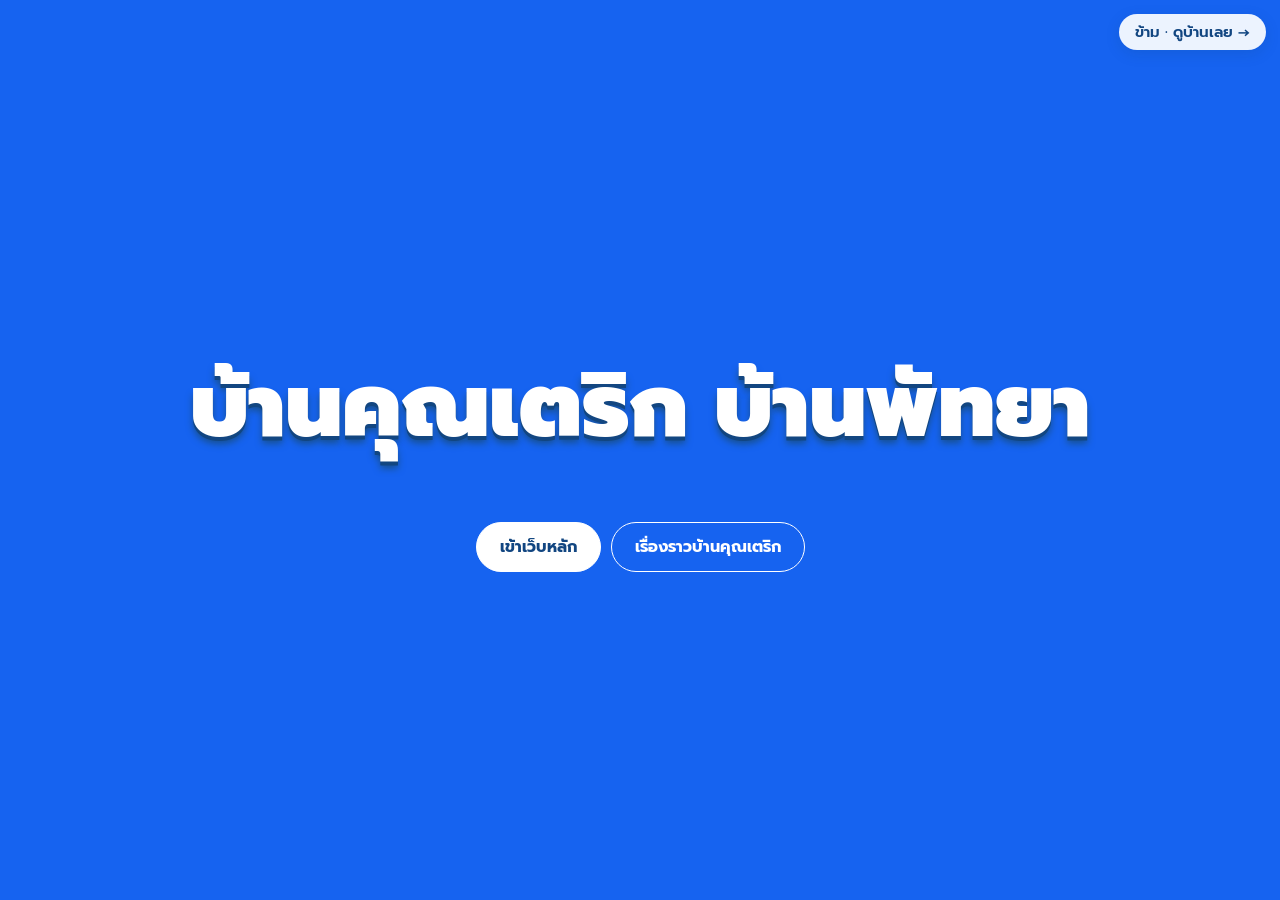
==== commit 132d2e6b: "Add files via upload" ====
--- a/index.html
+++ b/index.html
@@ -1 +1 @@
-<!doctype html><html lang="th"><meta charset="utf-8"><meta name="viewport" content="width=device-width,initial-scale=1"><title>บ้านคุณเตริก · ยินดีต้อนรับ</title><meta name="description" content="บ้านคุณเตริก บ้านรีโนเวทและบ้านใหม่ พัทยา หนองปรือ บางละมุง ผ่อนตรงกับเจ้าของได้ ยื่นกู้ฟรี"><meta property="og:type" content="website"><meta property="og:site_name" content="บ้านคุณเตริก"><meta property="og:title" content="บ้านคุณเตริก · บ้านรีโนเวทใหม่ พร้อมอยู่ ในพัทยา"><meta property="og:description" content="บ้านรีโนเวทใหม่ พร้อมเฟอร์ หนองปรือ บางละมุง พัทยา · ผ่อนตรงกับเจ้าของได้ · ยื่นกู้ให้ฟรี · เอเจนท์คอม 3–5%"><meta property="og:image" content="https://bankunturk.github.io/og.jpg"><meta property="og:url" content="https://bankunturk.github.io/"><meta name="twitter:card" content="summary_large_image"><link rel="stylesheet" href="welcome.css?v=5"><script>if(['#list','#agents','#contact'].includes(location.hash))location.replace('homes.html'+location.hash)</script><main class="welcome"><div class="stage" aria-hidden="true"><div class="turk"><img id="portrait" src="turk.webp" alt=""><canvas id="motion" width="283" height="560" hidden></canvas></div></div><section class="greeting"><h1>บ้านคุณเตริก</h1><p>คิดให้มากกว่า แล้วสร้างให้ดีกว่า</p><nav><a class="primary" href="homes.html">เข้าเว็บหลัก</a><a href="story.html">แหล่งที่มาบ้านคุณเตริก</a></nav></section><div class="wash" aria-hidden="true"></div><section class="closing"><h2 class="brand-dance"><span>บ้านคุณเตริก</span> <span>บ้านพัทยา</span></h2><nav aria-label="ไปต่อ"><a class="primary" href="homes.html">เข้าเว็บหลัก</a><a href="story.html">แหล่งที่มาบ้านคุณเตริก</a></nav></section></main><script src="welcome-motion.js?v=3"></script></html>
+<!doctype html><html lang="th"><meta charset="utf-8"><meta name="viewport" content="width=device-width,initial-scale=1"><title>บ้านคุณเตริก · ยินดีต้อนรับ</title><meta name="description" content="บ้านคุณเตริก บ้านรีโนเวทและบ้านใหม่ พัทยา หนองปรือ บางละมุง ผ่อนตรงกับเจ้าของได้ ยื่นกู้ฟรี"><meta property="og:type" content="website"><meta property="og:site_name" content="บ้านคุณเตริก"><meta property="og:title" content="บ้านคุณเตริก · บ้านรีโนเวทใหม่ พร้อมอยู่ ในพัทยา"><meta property="og:description" content="บ้านรีโนเวทใหม่ พร้อมเฟอร์ หนองปรือ บางละมุง พัทยา · ผ่อนตรงกับเจ้าของได้ · ยื่นกู้ให้ฟรี · เอเจนท์คอม 3–5%"><meta property="og:image" content="https://bankunturk.github.io/og.jpg"><meta property="og:url" content="https://bankunturk.github.io/"><meta name="twitter:card" content="summary_large_image"><link rel="preconnect" href="https://fonts.googleapis.com"><link href="https://fonts.googleapis.com/css2?family=Prompt:wght@500;600;700;800&display=swap" rel="stylesheet"><link rel="stylesheet" href="welcome.css?v=6"><script>if(['#list','#agents','#contact'].includes(location.hash))location.replace('homes.html'+location.hash)</script><a class="skip-intro" href="homes.html">ข้าม · ดูบ้านเลย →</a><main class="welcome"><div class="stage" aria-hidden="true"><div class="turk"><img id="portrait" src="turk.webp" alt=""><canvas id="motion" width="283" height="560" hidden></canvas></div></div><section class="greeting"><h1>บ้านคุณเตริก</h1><p>คิดให้มากกว่า แล้วสร้างให้ดีกว่า</p><nav><a class="primary" href="homes.html">เข้าเว็บหลัก</a><a href="story.html">เรื่องราวบ้านคุณเตริก</a></nav></section><div class="wash" aria-hidden="true"></div><section class="closing"><h2 class="brand-dance"><span>บ้านคุณเตริก</span> <span>บ้านพัทยา</span></h2><nav aria-label="ไปต่อ"><a class="primary" href="homes.html">เข้าเว็บหลัก</a><a href="story.html">เรื่องราวบ้านคุณเตริก</a></nav></section></main><script src="welcome-motion.js?v=3"></script></html>
--- a/welcome.css
+++ b/welcome.css
@@ -1,11 +1,11 @@
-*{box-sizing:border-box}body{margin:0;color:#12334b;font-family:system-ui,sans-serif;background:#f9f8f4}.welcome{min-height:100svh;display:flex;flex-direction:column;align-items:center;justify-content:center;padding:18px 18px max(28px,env(safe-area-inset-bottom));background:radial-gradient(ellipse at 50% 37%,#fff 0,#f2f8fb 42%,#daebf2 100%);text-align:center}.stage{height:clamp(220px,52svh,540px);position:relative;display:flex;justify-content:center}.turk{height:100%;aspect-ratio:243/560;position:relative;filter:drop-shadow(0 8px 6px #20374821)}.turk img{position:absolute;inset:0;width:100%;height:100%}.turk canvas{position:absolute;top:0;left:-8.23%;width:116.46%;height:100%}.turk [hidden]{display:none}.heart,.house{position:absolute;top:0;left:0;font:normal clamp(36px,7svh,72px)/1 system-ui;pointer-events:none;opacity:0}.house{left:14%;top:22%;opacity:1;transform:translate(-50%,-50%)}.playing .heart{animation:pocket-heart 3.8s both}.playing .house{animation:palm-house 3.8s both}.playing{animation:lean 3.8s both;transform-origin:50% 98%}@keyframes lean{0%,100%{transform:none}30%{transform:rotate(2deg) scaleY(.985)}66%{transform:rotate(-2deg)}}@keyframes pocket-heart{0%,23%{left:76%;top:47%;opacity:0;transform:translate(-50%,-50%) scale(.1)}35%{left:70%;top:45%;opacity:1;transform:translate(-50%,-50%) scale(.28)}65%{left:13%;top:23%;opacity:1;transform:translate(-50%,-50%) scale(1.12)}78%{left:14%;top:22%;opacity:1;transform:translate(-50%,-50%) scale(1.35)}88%,100%{left:14%;top:22%;opacity:0;transform:translate(-50%,-50%) scale(1.25)}}@keyframes palm-house{0%,77%{opacity:0;transform:translate(-50%,-50%) scale(.65)}94%{opacity:1;transform:translate(-50%,-50%) scale(1.26)}100%{opacity:1;transform:translate(-50%,-50%) scale(1.16)}}.greeting h1,.story h1{font-size:clamp(42px,7vw,82px);letter-spacing:-.045em;line-height:1.2;margin:12px 0 4px}.greeting p{font-size:clamp(17px,2vw,24px);margin:0 0 24px}.greeting{animation:appear 3.2s both}nav{display:flex;justify-content:center;flex-wrap:wrap;gap:10px}nav a,.story a{display:inline-block;padding:12px 23px;color:#173c56;border:1px solid #9aaeb7;background:#fff;border-radius:30px;font-weight:650;text-decoration:none}nav .primary{color:white;background:#164e70;border-color:#164e70}a:focus-visible{outline:3px solid #ad6200;outline-offset:3px}@keyframes appear{0%,25%{opacity:.65}100%{opacity:1}}@media(prefers-reduced-motion:reduce){.turk.playing,.playing .heart,.playing .house,.greeting{animation:none}.heart{display:none}}
+*{box-sizing:border-box}body{margin:0;color:#12334b;font-family:Prompt,system-ui,sans-serif;background:#f9f8f4}.welcome{min-height:100svh;display:flex;flex-direction:column;align-items:center;justify-content:center;padding:18px 18px max(28px,env(safe-area-inset-bottom));background:radial-gradient(ellipse at 50% 37%,#fff 0,#f2f8fb 42%,#daebf2 100%);text-align:center}.stage{height:clamp(220px,52svh,540px);position:relative;display:flex;justify-content:center}.turk{height:100%;aspect-ratio:243/560;position:relative;filter:drop-shadow(0 8px 6px #20374821)}.turk img{position:absolute;inset:0;width:100%;height:100%}.turk canvas{position:absolute;top:0;left:-8.23%;width:116.46%;height:100%}.turk [hidden]{display:none}.heart,.house{position:absolute;top:0;left:0;font:normal clamp(36px,7svh,72px)/1 system-ui;pointer-events:none;opacity:0}.house{left:14%;top:22%;opacity:1;transform:translate(-50%,-50%)}.playing .heart{animation:pocket-heart 3.8s both}.playing .house{animation:palm-house 3.8s both}.playing{animation:lean 3.8s both;transform-origin:50% 98%}@keyframes lean{0%,100%{transform:none}30%{transform:rotate(2deg) scaleY(.985)}66%{transform:rotate(-2deg)}}@keyframes pocket-heart{0%,23%{left:76%;top:47%;opacity:0;transform:translate(-50%,-50%) scale(.1)}35%{left:70%;top:45%;opacity:1;transform:translate(-50%,-50%) scale(.28)}65%{left:13%;top:23%;opacity:1;transform:translate(-50%,-50%) scale(1.12)}78%{left:14%;top:22%;opacity:1;transform:translate(-50%,-50%) scale(1.35)}88%,100%{left:14%;top:22%;opacity:0;transform:translate(-50%,-50%) scale(1.25)}}@keyframes palm-house{0%,77%{opacity:0;transform:translate(-50%,-50%) scale(.65)}94%{opacity:1;transform:translate(-50%,-50%) scale(1.26)}100%{opacity:1;transform:translate(-50%,-50%) scale(1.16)}}.greeting h1,.story h1{font-size:clamp(42px,7vw,82px);letter-spacing:-.045em;line-height:1.2;margin:12px 0 4px}.greeting p{font-size:clamp(17px,2vw,24px);margin:0 0 24px}.greeting{animation:appear 3.2s both}nav{display:flex;justify-content:center;flex-wrap:wrap;gap:10px}nav a,.story a{display:inline-block;padding:12px 23px;color:#173c56;border:1px solid #9aaeb7;background:#fff;border-radius:30px;font-weight:650;text-decoration:none}nav .primary{color:white;background:#164e70;border-color:#164e70}a:focus-visible{outline:3px solid #ad6200;outline-offset:3px}@keyframes appear{0%,25%{opacity:.65}100%{opacity:1}}@media(prefers-reduced-motion:reduce){.turk.playing,.playing .heart,.playing .house,.greeting{animation:none}.heart{display:none}}
 .story{max-width:1020px;margin:auto;padding:clamp(22px,5vw,72px)}.spread{display:grid;grid-template-columns:1fr 1fr;align-items:center;gap:6%;margin-top:35px}.story h1{font-size:clamp(36px,5vw,60px)}.story p{font-size:20px;line-height:1.8}.story figure{margin:0}.story figure img{width:100%;border-radius:16px}.story figcaption{margin:8px 0;font-size:16px}@media(max-width:650px){.spread{grid-template-columns:1fr;gap:22px}}
 .welcome{position:relative;isolation:isolate;overflow:hidden}.wash,.closing{display:none}.wash{pointer-events:none;position:fixed;z-index:2;width:440vmax;height:440vmax;background:#1663f0;clip-path:polygon(50% 20%,57% 12%,64% 8%,72% 6%,80% 7%,87% 11%,92% 17%,95% 25%,96% 34%,94% 44%,89% 54%,80% 65%,50% 92%,20% 65%,11% 54%,6% 44%,4% 34%,5% 25%,8% 17%,13% 11%,20% 7%,28% 6%,36% 8%,43% 12%);transform:translate(-50%,-50%) scale(0)}.rolling .wash{display:block;animation:fill-screen 4.8s both}.closing{position:absolute;inset:0;z-index:3;padding:24px;color:white;text-align:center;align-content:center;justify-items:center}.finished .closing{display:grid;animation:arrive .45s ease-out both}.closing h2{margin:0;font-size:clamp(32px,6vw,76px);line-height:1.35;text-wrap:balance}.closing p{font-size:clamp(18px,3vw,30px);margin:12px 0 28px}.closing nav a{border-color:white}.closing nav .primary{background:white;color:#124681}.closing nav a:not(.primary){background:transparent;color:white}@keyframes fill-screen{0%,20%{transform:translate(-50%,-50%) scale(0)}26%{transform:translate(-50%,-50%) scale(.003)}43%{transform:translate(-50%,-50%) scale(.012)}58%{transform:translate(-50%,-50%) scale(.045)}100%{transform:translate(-50%,-50%) scale(1)}}@keyframes arrive{from{opacity:0}to{opacity:1}}@media(prefers-reduced-motion:reduce){.finished .closing{animation:none;background:#1663f0}.rolling .wash{animation:none}}
 
 .closing .brand-dance {
   margin-bottom: clamp(24px, 4vh, 40px);
   padding: .15em;
-  font-family: "Thonburi", "Leelawadee UI", system-ui, sans-serif;
+  font-family: Prompt, "Thonburi", "Leelawadee UI", system-ui, sans-serif;
   font-size: clamp(38px, 7.5vw, 88px);
   font-weight: 850;
   line-height: 1.5;
@@ -26,3 +26,5 @@
   32% { transform: translateY(-.025em) rotate(1.6deg); }
   44% { transform: rotate(-.7deg); }
 }
+
+.skip-intro{position:fixed;top:max(14px,env(safe-area-inset-top));right:14px;z-index:10;padding:9px 16px;border-radius:30px;background:rgba(255,255,255,.92);color:#124681;font:600 15px/1.2 Prompt,system-ui,sans-serif;text-decoration:none;box-shadow:0 4px 14px rgba(18,70,129,.18)}.skip-intro:hover{background:#fff}
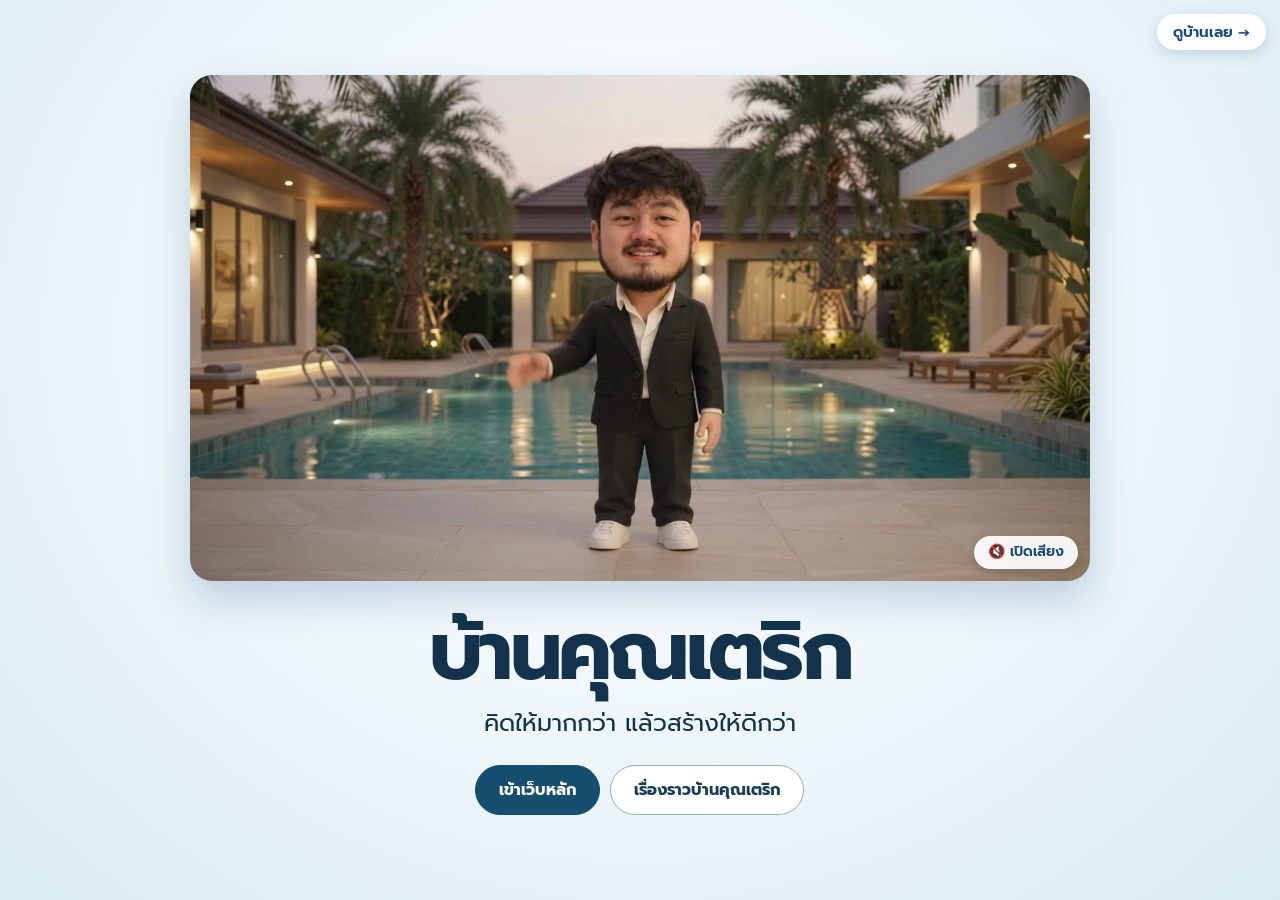
==== commit 825b995a: "Add files via upload" ====
--- a/index.html
+++ b/index.html
@@ -1 +1 @@
-<!doctype html><html lang="th"><meta charset="utf-8"><meta name="viewport" content="width=device-width,initial-scale=1"><title>บ้านคุณเตริก · ยินดีต้อนรับ</title><meta name="description" content="บ้านคุณเตริก บ้านรีโนเวทและบ้านใหม่ พัทยา หนองปรือ บางละมุง ผ่อนตรงกับเจ้าของได้ ยื่นกู้ฟรี"><meta property="og:type" content="website"><meta property="og:site_name" content="บ้านคุณเตริก"><meta property="og:title" content="บ้านคุณเตริก · บ้านรีโนเวทใหม่ พร้อมอยู่ ในพัทยา"><meta property="og:description" content="บ้านรีโนเวทใหม่ พร้อมเฟอร์ หนองปรือ บางละมุง พัทยา · ผ่อนตรงกับเจ้าของได้ · ยื่นกู้ให้ฟรี · เอเจนท์คอม 3–5%"><meta property="og:image" content="https://bankunturk.github.io/og.jpg"><meta property="og:url" content="https://bankunturk.github.io/"><meta name="twitter:card" content="summary_large_image"><link rel="preconnect" href="https://fonts.googleapis.com"><link href="https://fonts.googleapis.com/css2?family=Prompt:wght@500;600;700;800&display=swap" rel="stylesheet"><link rel="stylesheet" href="welcome.css?v=6"><script>if(['#list','#agents','#contact'].includes(location.hash))location.replace('homes.html'+location.hash)</script><a class="skip-intro" href="homes.html">ข้าม · ดูบ้านเลย →</a><main class="welcome"><div class="stage" aria-hidden="true"><div class="turk"><img id="portrait" src="turk.webp" alt=""><canvas id="motion" width="283" height="560" hidden></canvas></div></div><section class="greeting"><h1>บ้านคุณเตริก</h1><p>คิดให้มากกว่า แล้วสร้างให้ดีกว่า</p><nav><a class="primary" href="homes.html">เข้าเว็บหลัก</a><a href="story.html">เรื่องราวบ้านคุณเตริก</a></nav></section><div class="wash" aria-hidden="true"></div><section class="closing"><h2 class="brand-dance"><span>บ้านคุณเตริก</span> <span>บ้านพัทยา</span></h2><nav aria-label="ไปต่อ"><a class="primary" href="homes.html">เข้าเว็บหลัก</a><a href="story.html">เรื่องราวบ้านคุณเตริก</a></nav></section></main><script src="welcome-motion.js?v=3"></script></html>
+<!doctype html><html lang="th"><meta charset="utf-8"><meta name="viewport" content="width=device-width,initial-scale=1"><title>บ้านคุณเตริก · ยินดีต้อนรับ</title><meta name="description" content="บ้านคุณเตริก บ้านรีโนเวทและบ้านใหม่ พัทยา หนองปรือ บางละมุง ผ่อนตรงกับเจ้าของได้ ยื่นกู้ฟรี"><meta property="og:type" content="website"><meta property="og:site_name" content="บ้านคุณเตริก"><meta property="og:title" content="บ้านคุณเตริก · บ้านรีโนเวทใหม่ พร้อมอยู่ ในพัทยา"><meta property="og:description" content="บ้านรีโนเวทใหม่ พร้อมเฟอร์ หนองปรือ บางละมุง พัทยา · ผ่อนตรงกับเจ้าของได้ · ยื่นกู้ให้ฟรี · เอเจนท์คอม 3–5%"><meta property="og:image" content="https://bankunturk.github.io/og.jpg"><meta property="og:url" content="https://bankunturk.github.io/"><meta name="twitter:card" content="summary_large_image"><link rel="preconnect" href="https://fonts.googleapis.com"><link href="https://fonts.googleapis.com/css2?family=Prompt:wght@500;600;700;800&display=swap" rel="stylesheet"><link rel="stylesheet" href="welcome.css?v=6"><link rel="stylesheet" href="intro.css?v=1"><script>if(['#list','#agents','#contact'].includes(location.hash))location.replace('homes.html'+location.hash)</script><a class="skip-intro" href="homes.html">ดูบ้านเลย →</a><main class="welcome vid"><div class="video-card"><video id="intro" src="intro.mp4" poster="intro-poster.jpg" autoplay muted loop playsinline preload="auto" aria-label="น้องเตริกทักทายต้อนรับ"></video><button class="sound" id="snd" type="button">🔇 เปิดเสียง</button></div><section class="greeting"><h1>บ้านคุณเตริก</h1><p>คิดให้มากกว่า แล้วสร้างให้ดีกว่า</p><nav><a class="primary" href="homes.html">เข้าเว็บหลัก</a><a href="story.html">เรื่องราวบ้านคุณเตริก</a></nav></section></main><script>const v=document.getElementById('intro'),b=document.getElementById('snd');b.onclick=()=>{v.muted=!v.muted;if(!v.muted){v.currentTime=0;v.play()}b.textContent=v.muted?'🔇 เปิดเสียง':'🔊 ปิดเสียง'};v.play().catch(()=>{})</script></html>
--- a/intro.css
+++ b/intro.css
@@ -0,0 +1,6 @@
+.welcome.vid{justify-content:center;gap:4px}
+.video-card{position:relative;width:min(100%,900px);aspect-ratio:16/9;border-radius:22px;overflow:hidden;background:#dfe9ee;box-shadow:0 18px 40px rgba(18,70,129,.22)}
+.video-card video{display:block;width:100%;height:100%;object-fit:cover}
+.video-card .sound{position:absolute;right:12px;bottom:12px;padding:8px 14px;border:0;border-radius:30px;background:rgba(255,255,255,.92);color:#124681;font:600 14px/1.2 Prompt,system-ui,sans-serif;cursor:pointer;box-shadow:0 4px 12px rgba(0,0,0,.18)}
+.vid .greeting h1{margin-top:18px}
+@media(max-width:600px){.video-card{border-radius:16px}.vid .greeting h1{font-size:40px}}
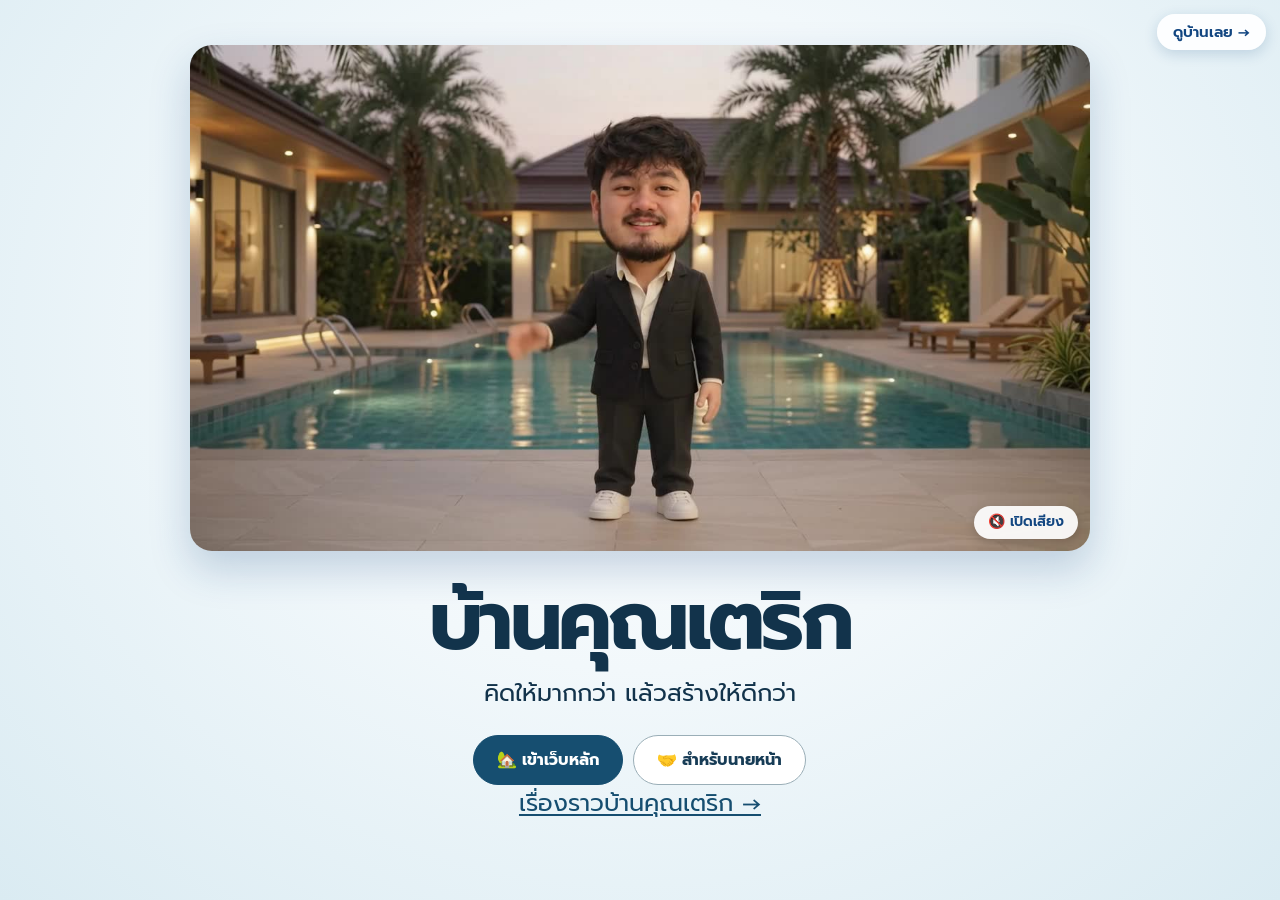
==== commit 7e3b7142: "Add files via upload" ====
--- a/index.html
+++ b/index.html
@@ -1 +1 @@
-<!doctype html><html lang="th"><meta charset="utf-8"><meta name="viewport" content="width=device-width,initial-scale=1"><title>บ้านคุณเตริก · ยินดีต้อนรับ</title><meta name="description" content="บ้านคุณเตริก บ้านรีโนเวทและบ้านใหม่ พัทยา หนองปรือ บางละมุง ผ่อนตรงกับเจ้าของได้ ยื่นกู้ฟรี"><meta property="og:type" content="website"><meta property="og:site_name" content="บ้านคุณเตริก"><meta property="og:title" content="บ้านคุณเตริก · บ้านรีโนเวทใหม่ พร้อมอยู่ ในพัทยา"><meta property="og:description" content="บ้านรีโนเวทใหม่ พร้อมเฟอร์ หนองปรือ บางละมุง พัทยา · ผ่อนตรงกับเจ้าของได้ · ยื่นกู้ให้ฟรี · เอเจนท์คอม 3–5%"><meta property="og:image" content="https://bankunturk.github.io/og.jpg"><meta property="og:url" content="https://bankunturk.github.io/"><meta name="twitter:card" content="summary_large_image"><link rel="preconnect" href="https://fonts.googleapis.com"><link href="https://fonts.googleapis.com/css2?family=Prompt:wght@500;600;700;800&display=swap" rel="stylesheet"><link rel="stylesheet" href="welcome.css?v=6"><link rel="stylesheet" href="intro.css?v=1"><script>if(['#list','#agents','#contact'].includes(location.hash))location.replace('homes.html'+location.hash)</script><a class="skip-intro" href="homes.html">ดูบ้านเลย →</a><main class="welcome vid"><div class="video-card"><video id="intro" src="intro.mp4" poster="intro-poster.jpg" autoplay muted loop playsinline preload="auto" aria-label="น้องเตริกทักทายต้อนรับ"></video><button class="sound" id="snd" type="button">🔇 เปิดเสียง</button></div><section class="greeting"><h1>บ้านคุณเตริก</h1><p>คิดให้มากกว่า แล้วสร้างให้ดีกว่า</p><nav><a class="primary" href="homes.html">เข้าเว็บหลัก</a><a href="story.html">เรื่องราวบ้านคุณเตริก</a></nav></section></main><script>const v=document.getElementById('intro'),b=document.getElementById('snd');b.onclick=()=>{v.muted=!v.muted;if(!v.muted){v.currentTime=0;v.play()}b.textContent=v.muted?'🔇 เปิดเสียง':'🔊 ปิดเสียง'};v.play().catch(()=>{})</script></html>
+<!doctype html><html lang="th"><meta charset="utf-8"><meta name="viewport" content="width=device-width,initial-scale=1"><title>บ้านคุณเตริก · ยินดีต้อนรับ</title><meta name="description" content="บ้านคุณเตริก บ้านรีโนเวทและบ้านใหม่ พัทยา หนองปรือ บางละมุง ผ่อนตรงกับเจ้าของได้ ยื่นกู้ฟรี"><meta property="og:type" content="website"><meta property="og:site_name" content="บ้านคุณเตริก"><meta property="og:title" content="บ้านคุณเตริก · บ้านรีโนเวทใหม่ พร้อมอยู่ ในพัทยา"><meta property="og:description" content="บ้านรีโนเวทใหม่ พร้อมเฟอร์ หนองปรือ บางละมุง พัทยา · ผ่อนตรงกับเจ้าของได้ · ยื่นกู้ให้ฟรี · เอเจนท์คอม 3–5%"><meta property="og:image" content="https://bankunturk.github.io/og.jpg"><meta property="og:url" content="https://bankunturk.github.io/"><meta name="twitter:card" content="summary_large_image"><link rel="preconnect" href="https://fonts.googleapis.com"><link href="https://fonts.googleapis.com/css2?family=Prompt:wght@500;600;700;800&display=swap" rel="stylesheet"><link rel="stylesheet" href="welcome.css?v=6"><link rel="stylesheet" href="intro.css?v=2"><script>if(['#list','#agents','#contact'].includes(location.hash))location.replace('homes.html'+location.hash)</script><a class="skip-intro" href="homes.html">ดูบ้านเลย →</a><main class="welcome vid"><div class="video-card"><video id="intro" poster="intro-poster.jpg" autoplay muted loop playsinline preload="auto" aria-label="น้องเตริกทักทายต้อนรับ"><source src="intro-new-20s.mp4" type="video/mp4"><source src="intro.mp4" type="video/mp4"></video><button class="sound" id="snd" type="button">🔇 เปิดเสียง</button></div><section class="greeting"><h1>บ้านคุณเตริก</h1><p>คิดให้มากกว่า แล้วสร้างให้ดีกว่า</p><nav><a class="primary" href="homes.html">🏡 เข้าเว็บหลัก</a><a href="broker.html">🤝 สำหรับนายหน้า</a></nav><p class="story-link"><a href="story.html">เรื่องราวบ้านคุณเตริก →</a></p></section></main><script>(()=>{const v=document.getElementById('intro'),b=document.getElementById('snd');const lbl=()=>b.textContent=v.muted?'🔇 เปิดเสียง':'🔊 ปิดเสียง';const ev=['pointerdown','touchstart','keydown'];function wake(e){if(e&&e.target===b)return;v.muted=false;v.play().then(lbl).catch(()=>{v.muted=true;lbl()});ev.forEach(t=>removeEventListener(t,wake,true))}b.onclick=()=>{v.muted=!v.muted;if(!v.muted){v.currentTime=0;v.play()}lbl();ev.forEach(t=>removeEventListener(t,wake,true))};v.muted=false;v.play().then(lbl).catch(()=>{v.muted=true;v.play().catch(()=>{});lbl();ev.forEach(t=>addEventListener(t,wake,{capture:true,once:true}))})})()</script></html>
--- a/intro.css
+++ b/intro.css
@@ -4,3 +4,5 @@
 .video-card .sound{position:absolute;right:12px;bottom:12px;padding:8px 14px;border:0;border-radius:30px;background:rgba(255,255,255,.92);color:#124681;font:600 14px/1.2 Prompt,system-ui,sans-serif;cursor:pointer;box-shadow:0 4px 12px rgba(0,0,0,.18)}
 .vid .greeting h1{margin-top:18px}
 @media(max-width:600px){.video-card{border-radius:16px}.vid .greeting h1{font-size:40px}}
+
+.story-link{margin:14px 0 0;font-size:15px}.story-link a{color:#164e70;text-decoration:underline;text-underline-offset:3px}
